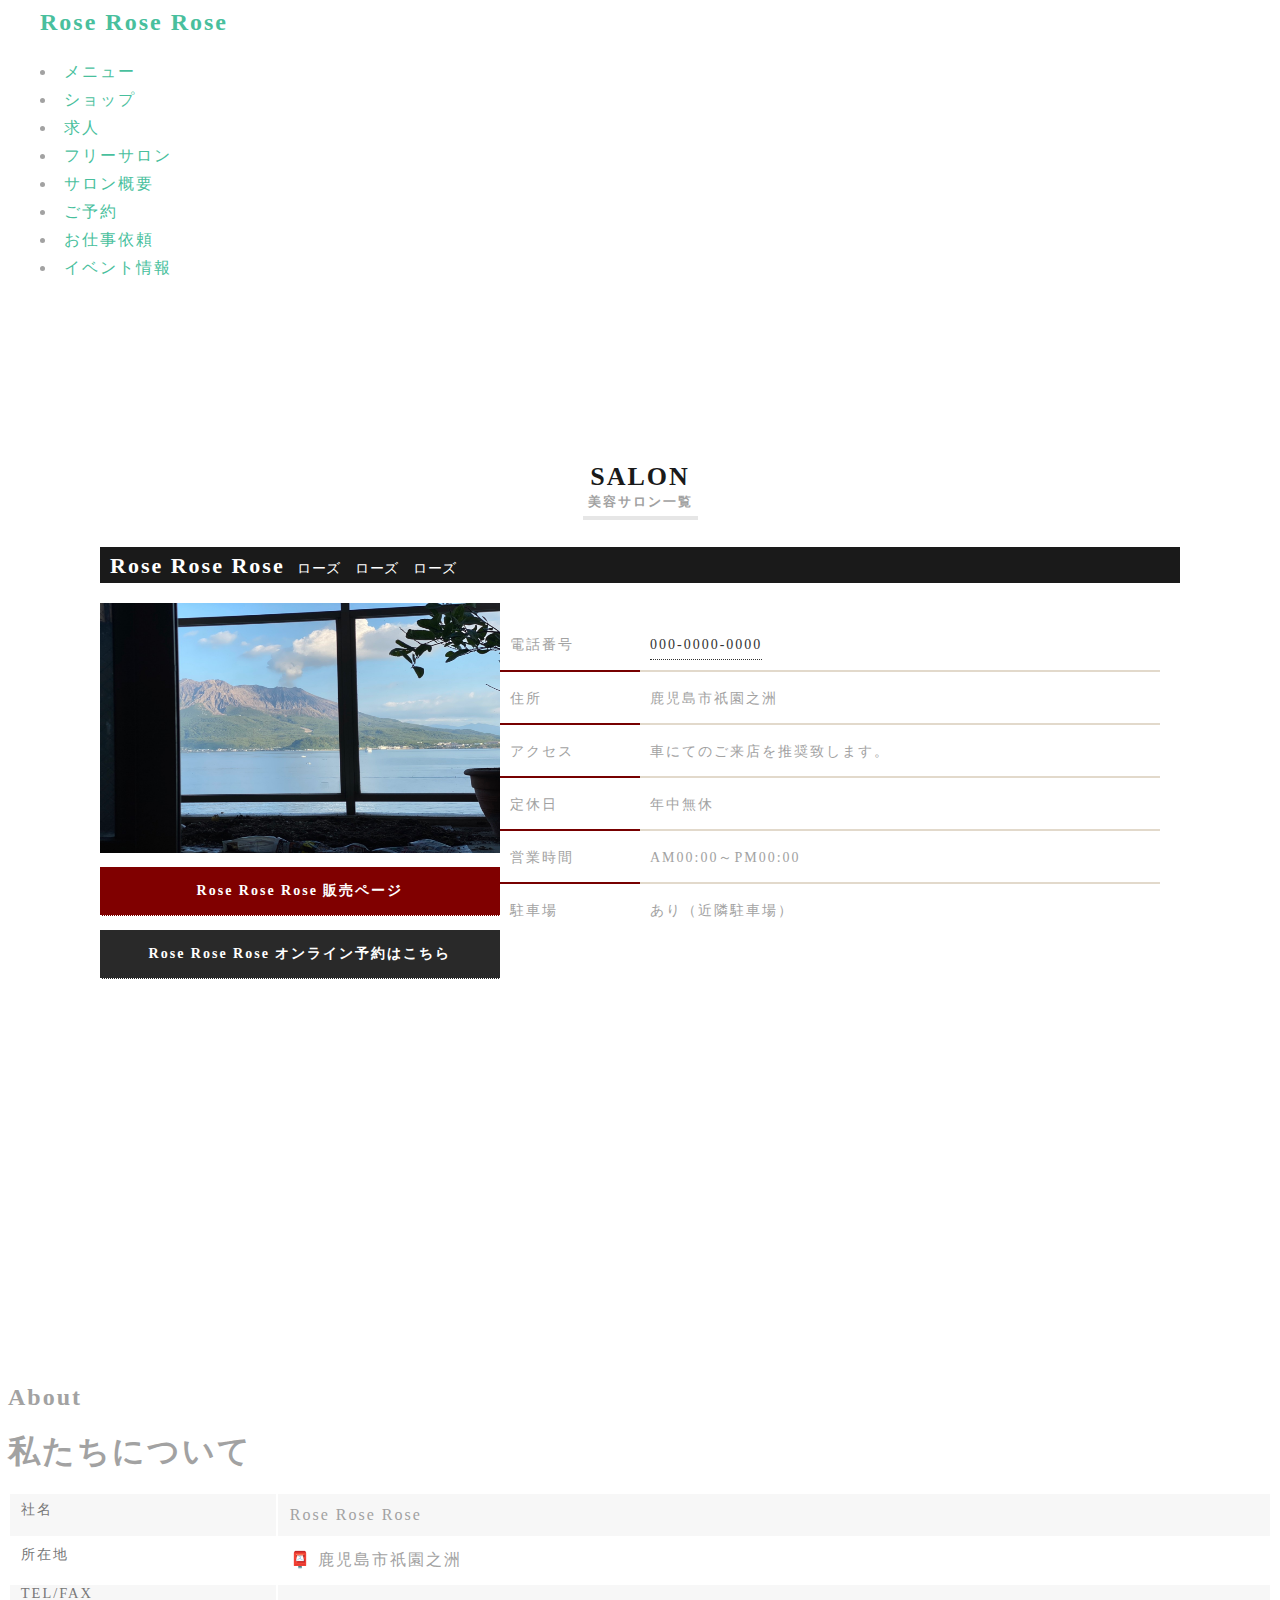
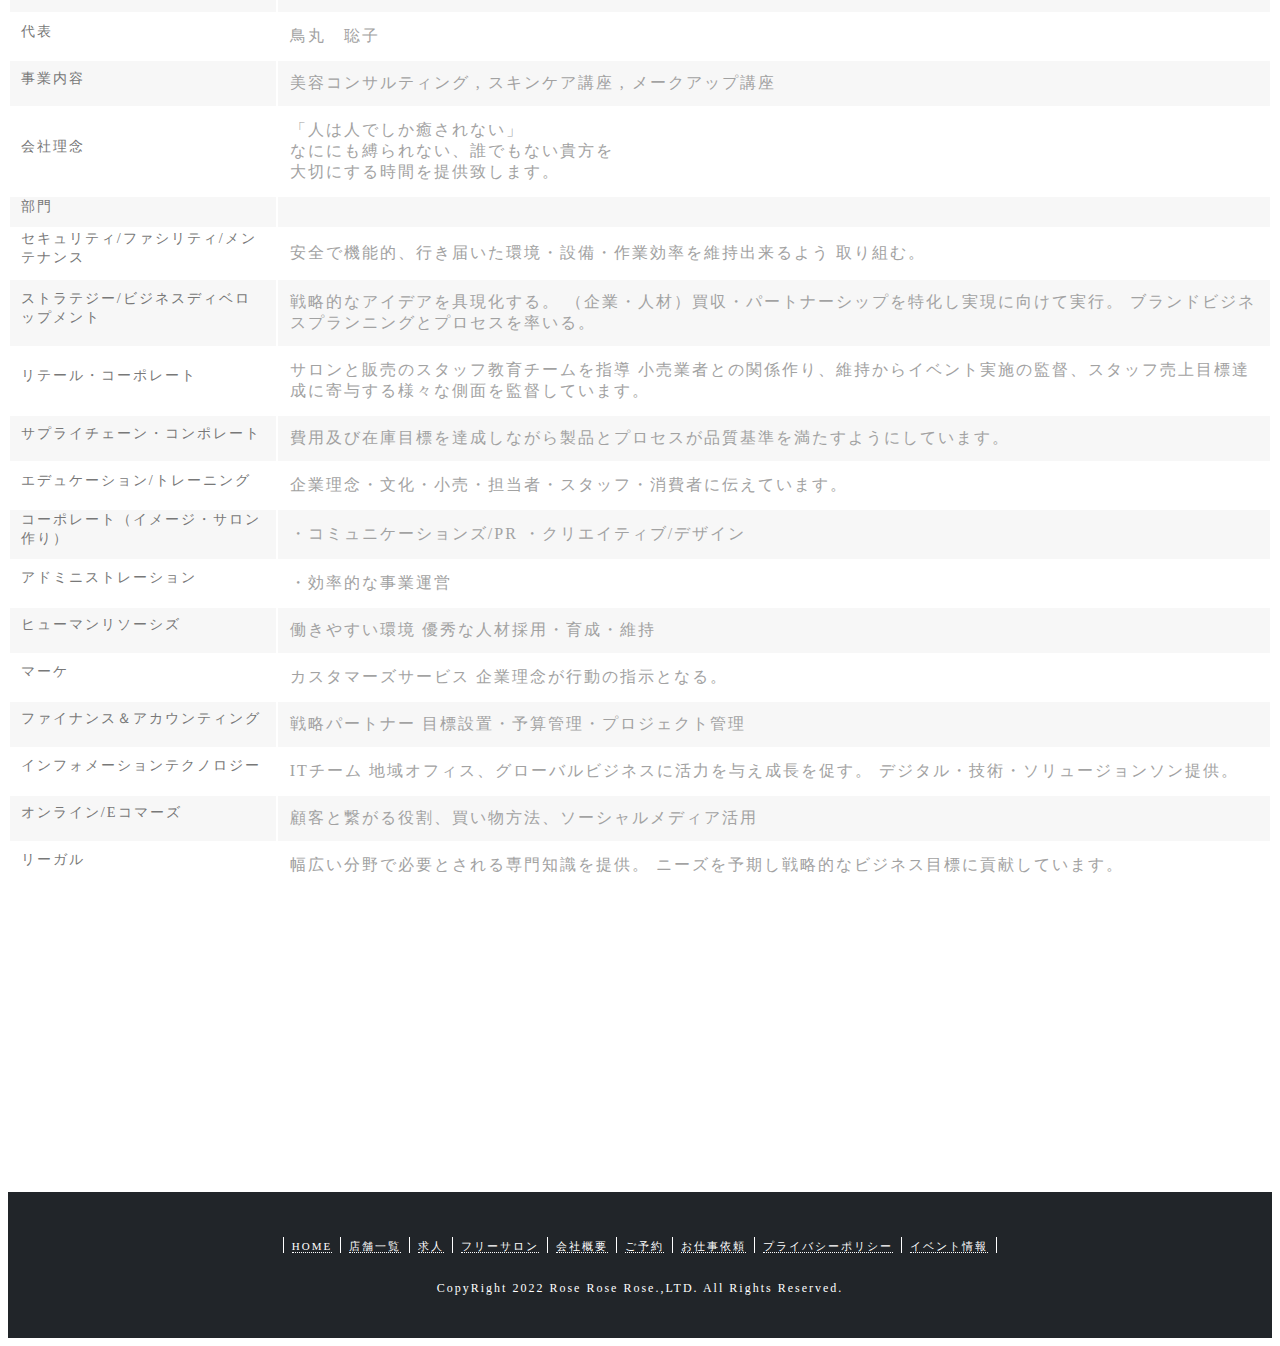
==== about.html @ aca9e056 "予約メール" ====
<html lang="ja">
  <head>
    <script src="https://cdn.jsdelivr.net/npm/bootstrap@5.0.0-beta1/dist/js/bootstrap.bundle.min.js" integrity="sha384-ygbV9kiqUc6oa4msXn9868pTtWMgiQaeYH7/t7LECLbyPA2x65Kgf80OJFdroafW" crossorigin="anonymous"></script>
    <meta charset="utf-8">
    <meta name="viewport" content="width=device-width, initial-scale=1">
    <meta name="description" content="鹿児島でのプライベートサロン">
    <link rel="canonical" href="">
    <link rel="icon" type="image/png" href="">
    <link href="https://cdn.jsdelivr.net/npm/bootstrap@5.0.0-beta1/dist/css/bootstrap.min.css" rel="stylesheet" integrity="sha384-giJF6kkoqNQ00vy+HMDP7azOuL0xtbfIcaT9wjKHr8RbDVddVHyTfAAsrekwKmP1" crossorigin="anonymous">
    <link
      href="https://unpkg.com/boxicons@2.0.9/css/boxicons.min.css"
      rel="stylesheet"
    />
    <link rel="stylesheet" href="css/style.css">
    <link rel="stylesheet" href="css/about.css">
    <link rel="stylesheet" href="css/shop.css">
    <title>サロン概要 | Rose Rose Rose</title>
    <meta name="google-site-verification" content="xfNzY8aeStBZUZtHtn0MsEsLpp4yKvaJCTk5VQRrXds" />
  </head>
  <body>
    <nav class="navbar navbar-expand-lg navbar-light bg-dark py-3 sticky-top">
      <div class="container">
        <a class="navbar-brand" href="index.html">
          <h2 class="pt-2 text-white">Rose Rose Rose</h2>
        </a>
        <button class="navbar-toggler" type="button" data-bs-toggle="collapse" data-bs-target="#navbarNav" aria-controls="navbarNav" aria-expanded="false" aria-label="Toggle navigation" style="background-color: #fff;">
          <span class="navbar-toggler-icon"></span>
        </button>
        <div class="collapse navbar-collapse" id="navbarNav">
          <ul class="navbar-nav ms-auto">
            <li class="nav-item">
              <a class="nav-link text-white" href="menu.html">メニュー</a>
            </li>
            <li class="nav-item">
              <a class="nav-link text-white" href="https://rose-rose-rose.stores.jp/" target="_blank">ショップ</a>
            </li>
            <li class="nav-item">
              <a class="nav-link text-white" href="recruit.html">求人</a>
            </li>
            <li class="nav-item">
              <a class="nav-link text-white" href="free.html">フリーサロン</a>
            </li>
            <li class="nav-item">
              <a class="nav-link text-white" href="about.html">サロン概要</a>
            </li>
            <li class="nav-item">
              <a class="nav-link text-white" href="reserve.php">ご予約</a>
            </li>
            <li class="nav-item">
              <a class="nav-link text-white" href="lesson.html">お仕事依頼</a>
            </li>
            <li class="nav-item">
              <a class="nav-link text-white" href="event.html">イベント情報</a>
            </li>
          </ul>
        </div>
      </div>
    </nav>

    <section class="inner mt_70">
      <h1 class="ttl_01">
        <span class="main">SALON</span>
        <span class="sub">美容サロン一覧</span>
      </h1>
      <h2 class="ttl_03">
        <span class="f_times_new_roman">Rose Rose Rose</span>
        <small>ローズ　ローズ　ローズ</small>
      </h2>
      <div class="salon_area">
        <div class="salon_img">
          <img src="images/shop.jpg" width="400" height="250" alt="Rose Rose Rose">
          <p class="salon_btn">
            <a href="sale.html">Rose Rose Rose 販売ページ</a>
          </p>
          <p class="salon_btn_02">
            <a href="reserve.html" class="b01" target="_blank" onclick="gtag('event', 'オンライン予約', {'event_category': 'タップ', 'event_label': 'Rose Rose Rose'});" rel="noopener">Rose Rose Rose オンライン予約はこちら</a>
          </p>
        </div>
        <div class="salon_text">
          <dl>
            <dt>電話番号</dt>
            <dd>
              <a href="tel:" onclick="gtag('event', '電話', {'event_category': 'タップ', 'event_label': 'rose rose rose'});">000-0000-0000</a>
            </dd>
            <dt>住所</dt>
            <dd>鹿児島市祇園之洲</dd>
            <dt>アクセス</dt>
            <dd>車にてのご来店を推奨致します。</dd>
            <dt>定休日</dt>
            <dd>年中無休</dd>
            <dt>営業時間</dt>
            <dd>AM00:00～PM00:00</dd>
            <dt>駐車場</dt>
            <dd>あり（近隣駐車場）</dd>
          </dl>
        </div>
      </div>
    </section>

    <!-- about -->
    <section id="about">
      <div class="mb-4">
        <div class="col-md-8 mx-auto text-center">
          <h2 class="text-primary">About</h2>
          <h1>私たちについて</h1>
          <p>
            
          </p>
          <table>
            <tbody>
              <tr>
                  <th>社名</th>
                  <td>Rose Rose Rose</td>
              </tr>
              <tr>
                  <th>所在地</th>
                  <td>📮 鹿児島市祇園之洲</td>
              </tr>
              <tr>
                  <th>TEL/FAX</th>
                  <td></td>
              </tr>
              <tr>
                  <th>代表</th>
                  <td>鳥丸　聡子</td>
              </tr>
              <tr>
                  <th>事業内容</th>
                  <td>
                    美容コンサルティング
                    ,
                    スキンケア講座
                    ,
                    メークアップ講座  
                  </td>
              </tr>
              <tr>
                  <th>会社理念</th>
                  <td>
                    「人は人でしか癒されない」
                    <br>
                    なににも縛られない、誰でもない貴方を
                    <br>
                    大切にする時間を提供致します。
                  </td>
              </tr>
              <tr>
                <th>
                  部門
                </th>
                <td></td>
              </tr>
              <tr>
                <th>
                  セキュリティ/ファシリティ/メンテナンス
                </th>
                <td>
                  安全で機能的、行き届いた環境・設備・作業効率を維持出来るよう
取り組む。
                </td>
              </tr>
              <tr>
                <th>
                  ストラテジー/ビジネスディベロップメント
                </th>
                <td>
                  戦略的なアイデアを具現化する。
（企業・人材）買収・パートナーシップを特化し実現に向けて実行。
ブランドビジネスプランニングとプロセスを率いる。
                </td>
              </tr>
              <tr>
                <th>
                  リテール・コーポレート
                </th>
                <td>
                  サロンと販売のスタッフ教育チームを指導
小売業者との関係作り、維持からイベント実施の監督、スタッフ売上目標達成に寄与する様々な側面を監督しています。
                </td>
              </tr>
              <tr>
                <th>
                  サプライチェーン・コンポレート
                </th>
                <td>
                  費用及び在庫目標を達成しながら製品とプロセスが品質基準を満たすようにしています。
                </td>
              </tr>
              <tr>
                <th>
                  エデュケーション/トレーニング
                </th>
                <td>
                  企業理念・文化・小売・担当者・スタッフ・消費者に伝えています。
                </td>
              </tr>
              <tr>
                <th>
                  コーポレート（イメージ・サロン作り）
                </th>
                <td>
                  ・コミュニケーションズ/PR
・クリエイティブ/デザイン
                </td>
              </tr>
              <tr>
                <th>
                  アドミニストレーション
                </th>
                <td>
                  ・効率的な事業運営
                </td>
              </tr>
              <tr>
                <th>
                  ヒューマンリソーシズ
                </th>
                <td>
                  働きやすい環境
優秀な人材採用・育成・維持
                </td>
              </tr>
              <tr>
                <th>
                  マーケ
                </th>
                <td>
                  カスタマーズサービス
企業理念が行動の指示となる。
                </td>
              </tr>
              <tr>
                <th>
                  ファイナンス＆アカウンティング
                </th>
                <td>
                  戦略パートナー
目標設置・予算管理・プロジェクト管理
                </td>
              </tr>
              <tr>
                <th>
                  インフォメーションテクノロジー
                </th>
                <td>
                  ITチーム
地域オフィス、グローバルビジネスに活力を与え成長を促す。
デジタル・技術・ソリュージョンソン提供。
                </td>
              </tr>
              <tr>
                <th>
                  オンライン/Eコマーズ
                </th>
                <td>
                  顧客と繋がる役割、買い物方法、ソーシャルメディア活用
                </td>
              </tr>
              <tr>
                <th>
                  リーガル
                </th>
                <td>
                  幅広い分野で必要とされる専門知識を提供。
ニーズを予期し戦略的なビジネス目標に貢献しています。
                </td>
              </tr>
            </tbody>
        </table>
        <iframe>
          
        </iframe>
        </div>
      </div>
     
    </section>
     
    <footer>
      <div class="foot_area">
        <ul>
          <li>
            <a href="index.html" class="ga-event" id="link-home-f">HOME</a>
          </li>
          <li>
            <a href="shop.html" class="ga-event" id="link-locations-f">店舗一覧</a>
          </li>
          <li>
            <a href="recruit.html" class="ga-event" id="link-pt-f">求人</a>
          </li>
          <li>
            <a href="free.html" class="ga-event" id="link-pilates-f">フリーサロン</a>
          </li>
          <li>
            <a href="about.html" class="ga-event" id="link-trainer-f">会社概要</a>
          </li>
          <li>
            <a href="reserve.php" class="ga-event" id="link-faq-f">ご予約</a>
          </li>
          <li>
            <a href="lesson.html" class="ga-event" id="link-training-f">お仕事依頼</a>
          </li>
          <li>
            <a href="privacy.html" class="ga-event" id="link-privacy-f">プライバシーポリシー</a>
          </li>
          <li>
            <a href="event.html" class="ga-event" id="link-company-f">イベント情報</a>
          </li>
        </ul>
        <p id="copy">CopyRight 2022 Rose Rose Rose.,LTD. All Rights Reserved.</p>
      </div>
    </footer>
      
  </body>
</html>
---- css/style.css ----
section {
  display: block;
}

.wap {
  width: 100%;
  margin: 0 auto;
  padding: 0 0 10px 0;
  position: relative;
}

.contents {
  width: 100%;
  max-width: 1200px;
  margin: 60px auto;
  padding: 0;
}

.wap:last-of-type .contents {
  display: flex;
  justify-content: center;
  margin: 60px auto 30px;
}

.wap:last-of-type .contents a {
  display: block;
  margin: 0 10px;
  box-sizing: border-box;
  color: #666;
  font-size: .8rem;
}

.icons img {
  width: 40px;
  height: 40px;
}

h3 {
  margin: 0;
  padding: 0;
  display: block;
  font-size: 1.17em;
  margin-block-start: 1em;
  margin-block-end: 1em;
  margin-inline-start: 0px;
  margin-inline-end: 0px;
  font-weight: bold;
}

p {
  margin: 0;
  padding: 0;
  display: block;
  margin-block-start: 1em;
  margin-block-end: 1em;
  margin-inline-start: 0px;
  margin-inline-end: 0px;
}

ul {
  display: block;
  list-style-type: disc;
  margin-block-start: 1em;
  margin-block-end: 1em;
  margin-inline-start: 0px;
  margin-inline-end: 0px;
  padding-inline-start: 40px;
}

/* li {
  list-style-type: none;
} */

li {
  display: list-item;
  text-align: -webkit-match-parent;
}

a {
  text-decoration: none;
}

a:-webkit-any-link {
  cursor: pointer;
}

h4 {
  margin-block-start: 1.33em;
  margin-block-end: 1.33em;
  margin-inline-start: 0px;
  margin-inline-end: 0px;
  font-weight: bold;
}

h4 {
  margin: 0;
  padding: 0;
}

.section {
  padding-bottom: 7.2vw;
  padding-top: 7.2vw;
}

* {
  box-sizing: border-box;
  border-style: solid;
  border-width: 0;
}

::selection {
  background: #505a5f;
  color: #fff;
}

body {
  font-family: 'Marcellus', serif !important;
  font-size: .875rem;
  font-weight: 400;
  letter-spacing: 2px;
  line-height: 1.2857142857;
}

body {
  -webkit-font-smoothing: antialiased;
  -webkit-text-size-adjust: 100%;
}

:root {
  --vh: 5.94px;
}

:root {
  --swiper-theme-color: #007aff;
}

:root {
  --swiper-navigation-size: 44px;
}

.has-text-centered {
  text-align: center;
}

.is-2 {
  font-size: 1.875rem;
  line-height: 1.2666666667;
}

.heading {
  color: #1d1d1d;
}

.heading {
  font-weight: 600;
  letter-spacing: normal;
}

small {
  font-size: .875rem;
  font-weight: 500;
  letter-spacing: .03125rem;
  line-height: 1.4285714286;
}

.heading small {
  display: block;
}

.context *+* {
  margin-top: 1.125rem;
}

.section .section__content .heading+* {
  margin-top: 0.5625rem;
}

.context p:not([class*=heading]) {
  font-size: .875rem;
  letter-spacing: .00625rem;
  line-height: 1.6428571429;
}

.text-block p {
  color: #1d1d1d;
}

.section__header {
  box-sizing: initial;
  margin: 0 auto;
  max-width: 83.875rem;
  overflow: hidden;
  padding-bottom: 7.2vw;
  padding-left: 5.3333333333%;
  padding-right: 5.3333333333%;
  text-align: center;
}

.section__wrapper {
  margin-left: -2.5333333333vw;
  margin-right: -2.5333333333vw;
}

.section__header .context {
  flex-basis: auto;
  padding: 0;
  width: 100%;
}

section {
  padding-top: 120px;
  padding-bottom: 120px;
}

.card-effect {
  box-shadow: var(--box-shadow);
  background-color: #fff;
  padding: 25px;
  transition: all 0.35s ease;
}

.card-effect:hover {
  box-shadow: none;
  transform: translateY(5px);
}

.fade-up.show {
  opacity: 1;
  transform: translate(0, 0);
}

.fade-up {
  transition-duration: 1.5s;
  transition-property: transform, opacity;
}

.fade-up2 {
  transition-duration: 1.2s;
  transition-delay: .5s;
  transition-property: transform, opacity;
}

.fade.show {
  opacity: 1;
}

.jp {
  font-family: 'Noto Serif JP', serif;
}

.fade {
  transition-duration: .5s;
  transition-property: opacity;
}

.btn__more {
  display: inline-block;
  font-family: 'Marcellus', serif;
  font-size: 15px;
}

.btn__more a {
  position: relative;
  display: flex;
  align-items: center;
  border-bottom: solid 1px #505a5f;
  padding-bottom: 14px;
  transition-duration: .4s;
  transition-property: opacity;
}

.btn__more a {
  background-color: transparent;
  text-decoration: none;
  color: inherit;
}

.btn__more a::after {
  content: "";
  display: block;
  background-image: url();
  background-repeat: no-repeat;
  background-size: contain;
  width: 8px;
  height: 7px;
  margin-left: 10px;
}

.contents__block ul {
  display: flex;
  justify-content: space-between;
  width: 90%;
  box-sizing: border-box;
  margin: 0;
  padding: 0;
  list-style: none;
}

.contents__block li {
  display: list-item;
  text-align: -webkit-match-parent;
}

.contents__block img {
  max-width: 100%;
  height: auto;
}

.c-bg-img--cover {
  background-size: cover;
}

.c-bg-img {
  background-position: center center;
  background-repeat: no-repeat;
}

.grid-wrapper {
  box-sizing: border-box;
  max-width: 960px;
  margin: 0 auto;
  padding-right: 10px;
  padding-left: 10px;
  width: 100%;
  overflow: hidden;
}

.p-main {
  position: relative;
  min-height: 500px;
}

.middle-xs {
  -webkit-box-align: center;
  align-items: center;
}

.center-xs {
  -webkit-box-pack: center;
  justify-content: center;
  text-align: center;
}

.row {
  box-sizing: border-box;
  display: flex;
  -webkit-box-flex: 0;
  flex: 0 1 auto;
  -webkit-box-direction: normal;
  -webkit-box-orient: horizontal;
  flex-direction: row;
  flex-wrap: wrap;
  margin-right: 10px;
  margin-left: 10px;
}

.row {
  --bs-gutter-x: 1.5rem;
  --bs-gutter-y: 0;
}

.col-xs-12 {
  box-sizing: border-box;
  -webkit-box-flex: 0;
  flex-grow: 0;
  flex-shrink: 0;
  padding-right: 10px;
  padding-left: 10px;
  flex-basis: 100%;
  max-width: 100%;
}

.c-heading {
  border-color: #a1bfae;
}

.u-mbmd {
  margin-bottom: 20px;
}

.c-heading {
  line-height: 1.3;
}

.c-btn a {
  display: inline-block;
  transition: opacity .3s ease;
  text-align: center;
  text-shadow: none;
  border: 0;
  cursor: pointer;
  font-weight: normal;
  padding: 0.8em 1.8em;
  min-width: 30%;
  line-height: 1.2;
}

.hero {
  background-image: url('');
  background-position: center;
  background-size: cover;
  background-attachment: fixed;
  position: relative;
  z-index: 2
}
.hero::after {
  content: "";
  width: 100%;
  height: 100%;
  position: absolute;
  top: 0;
  left: 0;
  background-color: rgba(37, 39, 71, .7);
  z-index: -1
}
.hero .line:hover {
  background-color: chartreuse
}
.hero .insta:hover {
  background: linear-gradient(blue,10%,pink)
}

/* お知らせ */
.bgc-white-smoke {
  background-color: #f6f6f6;
}

.l-bloc {
  color: rgba(0, 0, 0, .5);
}

.mg-md-sm {
  margin-top: 10px;
  margin-bottom: 20px;
}

.tc-dark-jungle-green {
  color: #1e1e1d !important;
  font-size: 30px;
}


.mg-clear-sm {
  margin: 0;
}

.btn {
  padding: 14px 18px;
  border-width: 2px;
  border-radius: 0;
  font-weight: bold;
}

.button {
  font-size: 14px;
  text-align: center;
  color: #1d1d1d !important;
  margin-bottom: 10px;
  background-color: #ffffff;
  border-style: solid;
  border-color: #1d1d1d !important;
}

.btn a {
  line-height: 1.5;
}

/* 店舗情報・地図 */
#location {
  padding: 4% 0;
}

#location .wrapper {
  display: flex;
  justify-content: space-between;
}

.location-info {
  width: 22%;
}

.location-info p {
  padding: 12px 10px;
}

.location-map {
  width: 74%;
}

/* iframe */
iframe {
  width: 100%;
}

/* footer */
footer {
  width: 100%;
  background: #212529;
  padding: 30px 0;
  overflow: hidden;
  margin: 0 auto;
}

.foot_area {
  width: 1200px;
  margin: 0 auto;
}

.foot_area ul {
  display: table;
  width: auto;
  margin: 15px auto;
  padding: 0;
  overflow: hidden;
  position: relative;
  border-left: 1px solid #fff;
}

.foot_area ul li {
  list-style: none;
  width: auto;
  float: left;
  text-align: center;
  margin: 0 auto;
  padding: 0 8px;
  line-height: 1em;
  border-right: 1px solid #fff;
}

.foot_area ul li a {
  font-size: 11px;
  line-height: 14px;
  color: #fff;
  text-decoration: none;
  margin: 0;
  padding: 0;
}

#copy {
  color: #fff;
  font-size: 12px;
  padding: 6px 0;
  text-align: center;
  margin: 0 auto;
}

@media screen and (min-width: 1px) and (max-width: 480px) {
  .section .section__content {
    margin: 0 auto;
    max-width: 83.857rem;
    overflow: hidden;
    padding-left: 5.33333333333%;
    padding-right: 5.3333333333%;
  }

  .p-main {
    min-height: 200px;
    padding: 20px 0;
  }

  .c-inner.c-inner--vertical {
    padding-left: 0;
    padding-right: 0;
  }

  .c-inner {
    padding: 20px 20px 1px;
  }

  .c-heading {
    font-size: 2rem;
  }

  .c-btn a {
    padding-left: 0.8em;
    padding-right: 0.8em;
  }

  .font-size-18px {
    font-size: 16px !important;
  }

  .hero {
    background-image: url();
    background-position: center;
    background-size: cover;
    background-attachment: fixed;
    position: relative;
    z-index: 2
  }

  .hero .btn {
    margin: 2rem;
  }

  .hero .sns_btn {
    display: flex;
  }

}
  .contents__block {
    margin: 0 auto 0;
    display: flex;
  }

  .contents__block + .contents__block {
    margin-top: 80px;
  }

  .contents__block.full {
    max-width: 100%;
  }

  .menu {
    display: flex;
    align-items: center;
    flex-direction: column;
  }

  .menu .photo {
    display: flex;
    justify-content: space-between;
    width: 90%;
  }

  .menu .photo li:first-child {
    margin-top: 30px;
  }

  .menu .photo li {
    width: 48%;
  }

  .menu .text {
    margin-top: 80px;
  }

  .text__inner {
    width: 90%;
    margin: 0 auto;
  }

  .contents__block h3 {
    margin-top: 30px;
  }

  .menu p {
    margin-top: 20px;
  }

  .btn__more__wrap {
    text-align: center;
  }

  .text__inner .btn__more {
    margin-top: 40px;
  }

  .modBlockInner_border {
    border-bottom: solid 1px #ccc;
  }

  .modBlockInner {
    padding: 90px 0;
  }

  .container {
    max-width: 1240px;
  }

  .container {
    margin-right: auto;
    margin-left: auto;
    padding-right: 20px;
    padding-left: 20px;
  }

  .modTitle07 {
    margin-bottom: 40px;
    text-align: center;
  }

  .modTitle07 .sub {
    display: block;
    margin-bottom: 5px;
    font-size: 40px;
    line-height: 1.3;
    letter-spacing: 0.01em;
  }

  .modTitle07 .main {
    display: block;
    font-size: 12px;
  }

  .myRecommendList {
    display: -webkit-box;
    display: flex;
    flex-wrap: wrap;
    -webkit-box-pack: justify;
    justify-content: space-between;
  }
  

  .myRecommendList li {
    list-style: none;
    width: 23.5%;
    background-color: #f1edf6;
    border-bottom: solid 3px #ab8ec8;
  }

  .myRecommendList a {
    display: block;
  }

  .myRecommendList a {
    transition: all 0.2s ease;
    color: #895687;
    text-decoration: none;
  }

  .myRecommendList img {
    border: 0;
    vertical-align: top;
    max-width: 100%;
    height: auto;
  }

  .myRecommendList .detail {
    padding: 20px 16px;
  }

  .myRecommendList .title {
    margin-bottom: 5px;
    font-size: 20px;
    font-weight: 500;
    line-height: 1.5; 
  }

  .myRecommendList .txt {
    font-size: 1.2rem;
    color: #333;
  }

@media screen and (max-width: 1080px) {
  h2.en {
    font-size: 22px;
  }

  h3.jp {
    font-size: 20px;
    line-height: 1.8;
  }

  .contents p {
    font-feature-settings: "palt";
    line-height: 2.6;
    letter-spacing: .05em;
  }
}

@media screen and (max-width: 992px) {
  .container {
    max-width: 750px;
  }
}

@media only screen and (max-width: 600px) {
  .modBlockInner {
    padding: 35px 0;
  }

  .modTitle07 {
    margin-bottom: 15px;
  }

  .modTitle07 .sub {
    margin-bottom: 5px;
    font-size: 28px;
  }

  .modTitle07 .main {
    font-size: 11px;
  }

  .myRecommendList {
    display: block;
    margin-left: -2rem;
  }

  .myRecommendList li:not(:last-child) {
    margin-bottom: 25px;
  }

  .myRecommendList li {
    width: auto;
  }

  .myRecommendList .detail {
    padding: 10px 15px;
  }

  .myRecommendList .title {
    margin-bottom: 0;
    font-size: 14px;
  }

  .myRecommendList .txt {
    display: none;
  }
}

@media only screen and (min-width: 600px) {
  .contents__block img {
    height: 360px;
  }
}

@media only screen and (max-width: 768px) {
  footer {
    width: 100%;
    background: #212529;
    padding: 30px 0;
    overflow: hidden;
    margin: 0 auto;
  }

  .foot_area {
    width: 100%;
    margin: 0 auto;
  }

  .foot_area ul {
    display: block;
    width: 94%;
    margin: 0 auto 15px;
    border: none;
  }

  .foot_area ul li {
    display: block;
    width: 48%;
    text-align: center;
    margin: 0 auto;
    padding: 4px 0;
    line-height: 1em;
    border-right: none;
    box-sizing: border-box;
  }

  .foot_area ul li a {
    color: #fff;
    font-size: 12px;
  }

  .foot_area ul li:nth-child(2n) {
    margin-right: 0;
  }

  #copy {
    color: #fff;
    padding-bottom: 60px;
  }
}
---- css/about.css ----
@import url(https://fonts.googleapis.com/css?family=Source+Sans+Pro:400,400italic);.topicpathBlock{margin:0;padding:0}.topicpathBlock li{display:inline;cursor:pointer}.topicpathBlock li:after{content:'>';padding:0 .2em}.topicpathBlock li:last-child:after{content:''}.topicpathBlock li a{color:#00AEBA;margin:0;padding:0;border:0;font:inherit;font-size:100%;vertical-align:baseline}.topicpathBlock li a:visited{text-decoration:none}.topicpathBlock li a:any-link{cursor:pointer}.customFormGroup_ttl_required:after{background-color:#e31f1f;border-radius:3px;border-top-left-radius:3px;border-top-right-radius:3px;border-bottom-right-radius:3px;border-bottom-left-radius:3px;content:"\5FC5\9808";color:#fff;font-size:80%;font-weight:400;margin:0 0 0 5px;margin-top:0;margin-right:0;margin-bottom:0;margin-left:5px;padding:2px 3px;padding-top:2px;padding-right:3px;padding-bottom:2px;padding-left:3px}.pagination{list-style:none;display:flex;justify-content:center;align-items:center}.pagination li{margin-right:1em}.pagination li a{text-decoration:none;color:#000}.page{padding:.5em;border:1px solid #000}.active{background-color:#000}.pagination .active a{color:#fff}html{box-sizing:border-box}*,*:before,*:after{box-sizing:inherit}body,input,select,textarea{color:#a2a2a2;font-family:"Source Sans Pro",Helvetica,sans-serif;font-size:16pt;font-weight:400;line-height:1.75em}a{-moz-transition:color 0.2s ease-in-out,border-color 0.2s ease-in-out;-webkit-transition:color 0.2s ease-in-out,border-color 0.2s ease-in-out;-ms-transition:color 0.2s ease-in-out,border-color 0.2s ease-in-out;transition:color 0.2s ease-in-out,border-color 0.2s ease-in-out;border-bottom:dotted 1px;color:#49bf9d;text-decoration:none}section.special,article.special{text-align:center}header p{color:#b2b2b2;position:relative;margin:0 0 1.5em 0}header h2+p{font-size:1.25em;margin-top:-1em;line-height:1.5em}header h3+p{font-size:1.1em;margin-top:-.8em;line-height:1.5em}header h4+p,header h5+p,header h6+p{font-size:.9em;margin-top:-.6em;line-height:1.5em}header.major h2{font-size:2em}form{margin:0 0 2em 0}label{color:#787878;display:block;font-size:.9em;font-weight:400;margin:2em 0 0 0}input[type="text"],input[type="password"],input[type="email"],input[type="tel"],select,textarea{-moz-appearance:none;-webkit-appearance:none;-ms-appearance:none;appearance:none;background:#f7f7f7;border-radius:.35em;border:solid 2px transparent;color:inherit;display:block;outline:0;padding:0 .75em;text-decoration:none;width:100%}input[type="text"]:invalid,input[type="password"]:invalid,input[type="email"]:invalid,select:invalid,textarea:invalid{box-shadow:none}input[type="text"]:focus,input[type="password"]:focus,input[type="email"]:focus,select:focus,textarea:focus{border-color:#49bf9d}input[type="text"],input[type="password"],input[type="email"],select{height:2.75em}.box{border-radius:.35em;border:solid 2px #efefef;margin-bottom:2em;padding:1.5em}.box>:last-child,.box>:last-child>:last-child,.box>:last-child>:last-child>:last-child{margin-bottom:0}.box.alt{border:0;border-radius:0;padding:0}.icon{text-decoration:none;border-bottom:none;position:relative}.icon:before{-moz-osx-font-smoothing:grayscale;-webkit-font-smoothing:antialiased;display:inline-block;font-style:normal;font-variant:normal;text-rendering:auto;line-height:1;text-transform:none!important;font-family:'Font Awesome 5 Free';font-weight:400}.icon>.label{display:none}.icon:before{line-height:inherit}.icon.solid:before{font-weight:900}.icon.brands:before{font-family:'Font Awesome 5 Brands'}.image{border-radius:.35em;border:0;display:inline-block;position:relative}.image:before{-moz-transition:opacity 0.2s ease-in-out;-webkit-transition:opacity 0.2s ease-in-out;-ms-transition:opacity 0.2s ease-in-out;transition:opacity 0.2s ease-in-out;background:url(images/overlay.png);border-radius:.35em;content:'';display:block;height:100%;left:0;opacity:.5;position:absolute;top:0;width:100%}.image.thumb{text-align:center}.image.thumb:after{-moz-transition:opacity 0.2s ease-in-out;-webkit-transition:opacity 0.2s ease-in-out;-ms-transition:opacity 0.2s ease-in-out;transition:opacity 0.2s ease-in-out;border-radius:.35em;border:solid 3px rgba(255,255,255,.5);color:#fff;content:'View';display:inline-block;font-size:.8em;font-weight:400;left:50%;line-height:2.25em;margin:-1.25em 0 0 -3em;opacity:0;padding:0 1.5em;position:absolute;text-align:center;text-decoration:none;top:50%;white-space:nowrap}.image.thumb:hover:after{opacity:1}.image.thumb:hover:before{background:url(images/overlay.png),url(images/overlay.png);opacity:1}.image img{border-radius:.35em;display:block}.image.left{float:left;margin:0 1.5em 1em 0;top:.25em}.image.right{float:right;margin:0 0 1em 1.5em;top:.25em}.image.left,.image.right{max-width:40%}.image.left img,.image.right img{width:100%}.image.fit{display:block;margin:0 0 2em 0;width:100%}.image.fit img{width:100%}.image.avatar{border-radius:100%}.image.avatar:before{display:none}.image.avatar img{width:100%}ol{list-style:decimal;margin:0 0 2em 0;padding-left:1.25em}ol li{padding-left:.25em}ul{list-style:disc;margin:0 0 2em 0;padding-left:1em}ul li{padding-left:.5em}ul.alt{list-style:none;padding-left:0}ul.alt li{border-top:solid 2px #efefef;padding:.5em 0}ul.alt li:first-child{border-top:0;padding-top:0}dl{margin:0 0 2em 0}ul.icons{cursor:default;list-style:none;padding-left:0}ul.icons li{display:inline-block;padding:0 1em 0 0}ul.icons li:last-child{padding-right:0}ul.icons li .icon:before{font-size:1.5em}ul.labeled-icons{list-style:none;padding:0}ul.labeled-icons li{line-height:1.75em;margin:1.5em 0 0 0;padding-left:2.25em;position:relative}ul.labeled-icons li:first-child{margin-top:0}ul.labeled-icons li a{color:inherit}ul.labeled-icons li h3{color:#b2b2b2;left:0;position:absolute;text-align:center;top:0;width:1em}ul.actions{display:-moz-flex;display:-webkit-flex;display:-ms-flex;display:flex;cursor:default;list-style:none;margin-left:-1em;padding-left:0}ul.actions li{padding:0 0 0 1em;vertical-align:middle}ul.actions.special{-moz-justify-content:center;-webkit-justify-content:center;-ms-justify-content:center;justify-content:center;width:100%;margin-left:0}ul.actions.special li:first-child{padding-left:0}ul.actions.stacked{-moz-flex-direction:column;-webkit-flex-direction:column;-ms-flex-direction:column;flex-direction:column;margin-left:0}ul.actions.stacked li{padding:1.3em 0 0 0}ul.actions.stacked li:first-child{padding-top:0}ul.actions.fit{width:calc(100% + 1em)}ul.actions.fit li{-moz-flex-grow:1;-webkit-flex-grow:1;-ms-flex-grow:1;flex-grow:1;-moz-flex-shrink:1;-webkit-flex-shrink:1;-ms-flex-shrink:1;flex-shrink:1;width:100%}ul.actions.fit li>*{width:100%}ul.actions.fit.stacked{width:100%}@media screen and (max-width:480px){ul.actions:not(.fixed){-moz-flex-direction:column;-webkit-flex-direction:column;-ms-flex-direction:column;flex-direction:column;margin-left:0;width:100%!important}ul.actions:not(.fixed) li{-moz-flex-grow:1;-webkit-flex-grow:1;-ms-flex-grow:1;flex-grow:1;-moz-flex-shrink:1;-webkit-flex-shrink:1;-ms-flex-shrink:1;flex-shrink:1;padding:1em 0 0 0;text-align:center;width:100%}ul.actions:not(.fixed) li>*{width:100%}ul.actions:not(.fixed) li:first-child{padding-top:0}ul.actions:not(.fixed) li input[type="submit"],ul.actions:not(.fixed) li input[type="reset"],ul.actions:not(.fixed) li input[type="button"],ul.actions:not(.fixed) li button,ul.actions:not(.fixed) li .button{width:100%}ul.actions:not(.fixed) li input[type="submit"].icon:before,ul.actions:not(.fixed) li input[type="reset"].icon:before,ul.actions:not(.fixed) li input[type="button"].icon:before,ul.actions:not(.fixed) li button.icon:before,ul.actions:not(.fixed) li .button.icon:before{margin-left:-.5em}}.table-wrapper{-webkit-overflow-scrolling:touch;overflow-x:auto}table{margin:0 0 2em 0;width:100%}table tbody tr{border:solid 1px #efefef;border-left:0;border-right:0}table tbody tr:nth-child(2n+1){background-color:#f7f7f7 !important}table td{padding:.75em .75em}table th{color:#787878;font-size:.9em;font-weight:400;padding:0 .75em .75em .75em;text-align:left}table thead{border-bottom:solid 2px #efefef}table tfoot{border-top:solid 2px #efefef}table.alt{border-collapse:separate}table.alt tbody tr td{border:solid 2px #efefef;border-left-width:0;border-top-width:0}table.alt tbody tr td:first-child{border-left-width:2px}table.alt tbody tr:first-child td{border-top-width:2px}table.alt thead{border-bottom:0}table.alt tfoot{border-top:0}input[type="submit"],input[type="reset"],input[type="button"],.button{-moz-appearance:none;-webkit-appearance:none;-ms-appearance:none;appearance:none;-moz-transition:background-color 0.2s ease-in-out,color 0.2s ease-in-out,border-color 0.2s ease-in-out;-webkit-transition:background-color 0.2s ease-in-out,color 0.2s ease-in-out,border-color 0.2s ease-in-out;-ms-transition:background-color 0.2s ease-in-out,color 0.2s ease-in-out,border-color 0.2s ease-in-out;transition:background-color 0.2s ease-in-out,color 0.2s ease-in-out,border-color 0.2s ease-in-out;background-color:transparent;border-radius:.35em;border:solid 3px #efefef;color:#00AEBA!important;cursor:pointer;display:inline-block;font-weight:400;height:3.15em;height:calc(2.75em + 6px);line-height:2.75em;min-width:10em;padding:0 1.5em;text-align:center;text-decoration:none;white-space:nowrap}input[type="submit"]:hover,input[type="reset"]:hover,input[type="button"]:hover,.button:hover{border-color:#49bf9d}input[type="submit"].icon,input[type="reset"].icon,input[type="button"].icon,.button.icon{padding-left:1.35em}input[type="submit"].icon:before,input[type="reset"].icon:before,input[type="button"].icon:before,.button.icon:before{margin-right:.5em}input[type="submit"].fit,input[type="reset"].fit,input[type="button"].fit,.button.fit{min-width:0;width:100%}input[type="submit"].small,input[type="reset"].small,input[type="button"].small,.button.small{font-size:.8em}input[type="submit"].large,input[type="reset"].large,input[type="button"].large,.button.large{font-size:1.35em}input[type="submit"].primary:hover,input[type="reset"].primary:hover,input[type="button"].primary:hover,.button.primary:hover{background-color:#5cc6a7;border-color:#5cc6a7}input[type="submit"].primary:active,input[type="reset"].primary:active,input[type="button"].primary:active,.button.primary:active{background-color:#3eb08f;border-color:#3eb08f}#header{display:-moz-flex;display:-webkit-flex;display:-ms-flex;display:flex;-moz-flex-direction:column;-webkit-flex-direction:column;-ms-flex-direction:column;flex-direction:column;-moz-align-items:-moz-flex-end;-webkit-align-items:-webkit-flex-end;-ms-align-items:-ms-flex-end;align-items:flex-end;-moz-justify-content:space-between;-webkit-justify-content:space-between;-ms-justify-content:space-between;justify-content:space-between;background-color:#1f1815;color:rgba(255,255,255,.5);height:100%;left:0;padding:8em 4em;position:fixed;text-align:right;top:0;width:35%}#header>*{-moz-flex-shrink:0;-webkit-flex-shrink:0;-ms-flex-shrink:0;flex-shrink:0;width:100%}#header>.inner{-moz-flex-grow:1;-webkit-flex-grow:1;-ms-flex-grow:1;flex-grow:1;margin:0 0 2em 0}#header strong,#header b{color:#fff}#header h2,#header h3,#header h4,#header h5,#header h6{color:#fff}#header h1{color:rgba(255,255,255,.5);font-size:1.35em;line-height:1.75em;margin:0}#header .image.avatar{margin:0 0 1em 0;width:6.25em}#footer .icons{margin:1em 0 0 0}#footer .icons a{color:rgba(255,255,255,.4)}#footer .copyright{color:rgba(255,255,255,.4);font-size:.8em;list-style:none;margin:1em 0 0 0;padding:0}#footer .copyright li{border-left:solid 1px rgba(255,255,255,.25);display:inline-block;line-height:1em;margin-left:.75em;padding-left:.75em}#footer .copyright li:first-child{border-left:0;margin-left:0;padding-left:0}#footer .copyright li a{color:inherit}#main{margin-left:35%;max-width:54em;padding:8em 4em 4em 4em;width:calc(100% - 35%)}#main>section{border-top:solid 2px #efefef;margin:4em 0 0 0;padding:4em 0 0 0}#main>section:first-child{border-top:0;margin-top:0;padding-top:0}@-moz-keyframes spin{0%{-moz-transform:rotate(0deg);-webkit-transform:rotate(0deg);-ms-transform:rotate(0deg);transform:rotate(0deg)}100%{-moz-transform:rotate(360deg);-webkit-transform:rotate(360deg);-ms-transform:rotate(360deg);transform:rotate(360deg)}}@-webkit-keyframes spin{0%{-moz-transform:rotate(0deg);-webkit-transform:rotate(0deg);-ms-transform:rotate(0deg);transform:rotate(0deg)}100%{-moz-transform:rotate(360deg);-webkit-transform:rotate(360deg);-ms-transform:rotate(360deg);transform:rotate(360deg)}}@-ms-keyframes spin{0%{-moz-transform:rotate(0deg);-webkit-transform:rotate(0deg);-ms-transform:rotate(0deg);transform:rotate(0deg)}100%{-moz-transform:rotate(360deg);-webkit-transform:rotate(360deg);-ms-transform:rotate(360deg);transform:rotate(360deg)}}@keyframes spin{0%{-moz-transform:rotate(0deg);-webkit-transform:rotate(0deg);-ms-transform:rotate(0deg);transform:rotate(0deg)}100%{-moz-transform:rotate(360deg);-webkit-transform:rotate(360deg);-ms-transform:rotate(360deg);transform:rotate(360deg)}}.poptrox-popup{-moz-box-sizing:content-box;-webkit-box-sizing:content-box;-ms-box-sizing:content-box;box-sizing:content-box;-webkit-tap-highlight-color:rgba(255,255,255,0);background:#fff;border-radius:.35em;box-shadow:0 .1em .15em 0 rgba(0,0,0,.15);overflow:hidden;padding-bottom:3em}.poptrox-popup .loader{text-decoration:none;-moz-animation:spin 1s linear infinite;-webkit-animation:spin 1s linear infinite;-ms-animation:spin 1s linear infinite;animation:spin 1s linear infinite;font-size:1.5em;height:1em;left:50%;line-height:1em;margin:-.5em 0 0 -.5em;position:absolute;top:50%;width:1em}.poptrox-popup .loader:before{-moz-osx-font-smoothing:grayscale;-webkit-font-smoothing:antialiased;display:inline-block;font-style:normal;font-variant:normal;text-rendering:auto;line-height:1;text-transform:none!important;font-family:'Font Awesome 5 Free';font-weight:900}.poptrox-popup .loader:before{content:'\f1ce'}.poptrox-popup .caption{background:#fff;bottom:0;cursor:default;font-size:.9em;height:3em;left:0;line-height:2.8em;position:absolute;text-align:center;width:100%;z-index:1}.poptrox-popup .nav-next,.poptrox-popup .nav-previous{text-decoration:none;-moz-transition:opacity 0.2s ease-in-out;-webkit-transition:opacity 0.2s ease-in-out;-ms-transition:opacity 0.2s ease-in-out;transition:opacity 0.2s ease-in-out;-webkit-tap-highlight-color:rgba(255,255,255,0);background:rgba(0,0,0,.01);cursor:pointer;height:100%;opacity:0;position:absolute;top:0;width:50%}.poptrox-popup .nav-next:before,.poptrox-popup .nav-previous:before{-moz-osx-font-smoothing:grayscale;-webkit-font-smoothing:antialiased;display:inline-block;font-style:normal;font-variant:normal;text-rendering:auto;line-height:1;text-transform:none!important;font-family:'Font Awesome 5 Free';font-weight:900}.poptrox-popup .nav-next:before,.poptrox-popup .nav-previous:before{color:#fff;font-size:2.5em;height:1em;line-height:1em;margin-top:-.75em;position:absolute;text-align:center;top:50%;width:1.5em}.poptrox-popup .nav-next{right:0}.poptrox-popup .nav-next:before{content:'\f105';right:0}.poptrox-popup .nav-previous{left:0}.poptrox-popup .nav-previous:before{content:'\f104';left:0}.poptrox-popup .closer{text-decoration:none;-moz-transition:opacity 0.2s ease-in-out;-webkit-transition:opacity 0.2s ease-in-out;-ms-transition:opacity 0.2s ease-in-out;transition:opacity 0.2s ease-in-out;-webkit-tap-highlight-color:rgba(255,255,255,0);color:#fff;height:4em;line-height:4em;opacity:0;position:absolute;right:0;text-align:center;top:0;width:4em;z-index:2}.poptrox-popup .closer:before{-moz-osx-font-smoothing:grayscale;-webkit-font-smoothing:antialiased;display:inline-block;font-style:normal;font-variant:normal;text-rendering:auto;line-height:1;text-transform:none!important;font-family:'Font Awesome 5 Free';font-weight:900}.poptrox-popup .closer:before{-moz-box-sizing:content-box;-webkit-box-sizing:content-box;-ms-box-sizing:content-box;box-sizing:content-box;border-radius:100%;border:solid 3px rgba(255,255,255,.5);content:'\f00d';display:block;font-size:1em;height:1.75em;left:50%;line-height:1.75em;margin:-.875em 0 0 -.875em;position:absolute;top:50%;width:1.75em}.poptrox-popup:hover .nav-next,.poptrox-popup:hover .nav-previous{opacity:.5}.poptrox-popup:hover .nav-next:hover,.poptrox-popup:hover .nav-previous:hover{opacity:1}.poptrox-popup:hover .closer{opacity:.5}.poptrox-popup:hover .closer:hover{opacity:1}body.is-touch .image.thumb:before{opacity:0.5!important}body.is-touch .image.thumb:after{display:none!important}body.is-touch #header{background-attachment:scroll;background-size:auto,cover}body.is-touch .poptrox-popup .nav-next,body.is-touch .poptrox-popup .nav-previous,body.is-touch .poptrox-popup .closer{opacity:1.0!important}@media screen and (max-width:1800px){body,input,select,textarea{font-size:12pt}}@media screen and (max-width:1280px){#header{padding:6em 3em 3em 3em;width:30%}#header h1{font-size:1.25em}#header h1 br{display:none}#header>.inner{margin-bottom:0}#footer .copyright li{border-left-width:0;display:block;line-height:2.25em;margin-left:0;padding-left:0}#main{margin-left:30%;max-width:none;padding:6em 3em 3em 3em;width:calc(100% - 30%)}}@media screen and (max-width:980px){h1 br,h2 br,h3 br,h4 br,h5 br,h6 br{display:none}ul.icons li .icon{font-size:1.25em}#header{background-attachment:scroll;background-position:top left,center center;background-size:auto,cover;left:auto;padding:6em 4em;position:relative;text-align:center;top:auto;width:100%;display:block}#header h1{font-size:1.75em}#header h1 br{display:inline}#footer{background-attachment:scroll;background-color:#1f1815;background-image:url(images/overlay.png),url(../../images/bg.jpg);background-position:top left,bottom center;background-repeat:repeat,no-repeat;background-size:auto,cover;bottom:auto;left:auto;padding:4em 4em 6em 4em;position:relative;text-align:center;width:100%}#footer .icons{margin:0 0 1em 0}#footer .copyright{margin:0 0 1em 0}#footer .copyright li{border-left-width:1px;display:inline-block;line-height:1em;margin-left:.75em;padding-left:.75em}#main{margin:0;padding:6em 4em;width:100%}}@media screen and (max-width:736px){h1{font-size:1.5em}h2{font-size:1.2em}h3{font-size:1em}section.special,article.special{text-align:center}header.major h2{font-size:1.35em}ul.labeled-icons li{padding-left:2em}ul.labeled-icons li h3{line-height:1.75em}#header{padding:2.25em 1.5em}#header h1{font-size:1.35em}#footer{padding:2.25em 1.5em}#main{padding:2.25em 1.5em .25em 1.5em}#main>section{margin:2.25em 0 0 0;padding:2.25em 0 0 0}.poptrox-popup{border-radius:0}.poptrox-popup .nav-next:before,.poptrox-popup .nav-previous:before{margin-top:-1em}}@media screen and (max-width:480px){#header{padding:4.5em 1.5em}#header h1 br{display:none}#footer .copyright li{border-left-width:0;display:block;line-height:2.25em;margin-left:0;padding-left:0}}.article-list-wrapper{margin:0 -2em 0 -2em!important;width:calc(100% + 2em)}#spearly-list-body{list-style:none;margin-left:0!important;padding:0%!important;width:100%;display:-webkit-box;display:-ms-flexbox;display:flex;-ms-flex-wrap:wrap;flex-wrap:wrap}#spearly-list-body li{padding:0 0 0 2em!important;width:50%}@media screen and (max-width:480px){#spearly-list-body li{width:100%;padding:0 0 0 2em!important}header{max-height:100%}img{max-width:100%}}

/* ローディング画面 */
#loading {
  width: 100vw;
  height: 100vh;
  transition: all 1s;
  background-color: #0bd;
  position: fixed;
  top: 0;
  left: 0;
  z-index: 9999;
}
.spinner {
  width: 100px;
  height: 100px;
  margin: 200px auto;
  background-color: #fff;
  border-radius: 100%;
  animation: sk-scaleout 1.0s infinite ease-in-out;
}
/* ローディングアニメーション */
@keyframes sk-scaleout {
  0% {
    transform: scale(0);
  } 100% {
    transform: scale(1.0);
    opacity: 0;
  }
}
 
.loaded {
  opacity: 0;
  visibility: hidden;
}

ul .nav-item a {
  border-style: none !important;
}

@media only screen and (max-width: 480px) {
  img {
    max-width: 100%;
  }
  .c-bg-img h2 {
    font-size: 1.5rem;
  }
}
---- css/shop.css ----
.inner {
  width: 100%;
  max-width: 1080px;
  margin: 0 auto;
}

.mt_70 {
  margin-bottom: 70px !important;
}

section {
  display: block;
}

.ttl_01 {
  margin-bottom: 30px;
  text-align: center;
  line-height: 1.3;
  clear: both;
}

h1 {
  overflow-wrap: break-word;
}

:-webkit-any(article, aside, nav, section) h1 {
  margin-block-start: 0.83em;
  margin-block-end: 0.83em;
}

:root {
  --wp--preset--font-size--normal: 16px;
  --wp--preset--font-size--huge: 42px;
}

.ttl_01 span.main {
  color: #1a1a1a;
  font-family: 'Times New Roman', Times, serif;
  font-size: 26px;
  font-weight: bold;
  display: block;
}

.ttl_01 span.sub {
  padding: 0 5px 5px;
  font-size: 13px;
  font-weight: bold;
  border-bottom: 4px solid rgba(128, 128, 128, .2);
  display: inline-block;
}

.ttl_03 {
  margin-bottom: 20px;
  padding: 5px 10px 3px;
  color: #fff;
  font-size: 22px;
  background-color: #1a1a1a;
}

.f_times_new_roman {
  font-family: 'Times New Roman', Times, serif;
}

.ttl_03 small {
  margin-left: 5px;
  font-size: 14px;
}

.salon_area {
  margin: 0 0 60px;
  display: table;
}

.salon_img {
  padding: 0 0 0 0;
  text-align: center;
  display: table-cell;
  vertical-align: middle;
}

p.salon_btn {
  font-size: 14px;
  text-align: center;
}

p {
  overflow-wrap: break-word;
}

p.salon_btn a {
  padding: 10px 0;
  color: #fff;
  font-weight: bold;
  text-decoration: none;
  background-color: #800000;
  display: block;
}

p.salon_btn_02 {
  font-size: 14px;
  text-align: center;
}

p.salon_btn_02 a {
  margin: 7px 0;
  padding: 10px 0;
  color: #fff;
  font-weight: bold;
  text-decoration: none;
  background-color: #292929;
  display: block;
}

.salon_text dl {
  width: 660px;
  margin: 15px 0 0;
  font-size: 14px;
}

.salon_text dt:first-child {
  border-top: none;
}

.salon_text dt {
  width: 140px;
  padding: 13px 0 10px 10px;
  float: left;
  clear: both;
  border-top: 2px solid #700;
}

.salon_text dt:first-child + dd {
  border-top: none;
}

.salon_text dd {
  padding: 13px 10px 10px;
  border-top: 2px solid #e2d9cb;
  display: flex;
}

dd {
  display: block;
  margin-inline-start: 40px;
}

.salon_text dd a {
  color: #333;
  text-decoration: none;
}

.salon_text dt {
  width: 140px;
  padding: 13px 0 10px 10px;
  float: left;
  clear: both;
  border-top: 2px solid #700;
}

@media only screen and (max-width: 640px) {
  
  .salon_area {
    display: block;
  }

  .salon_img img {
    width: 100%;
  }

  .salon_text {
    margin-top: 10px;
    display: block;
  }

  .salon_text dl {
    width: 100%;
  }

  .salon_text dd {
    width: auto;
    display: flex;
  }

  .salon_text dd a {
    text-decoration: underline;
    color: blue;
  }

  .salon_text dt {
    width: 77px;
  }
  
}
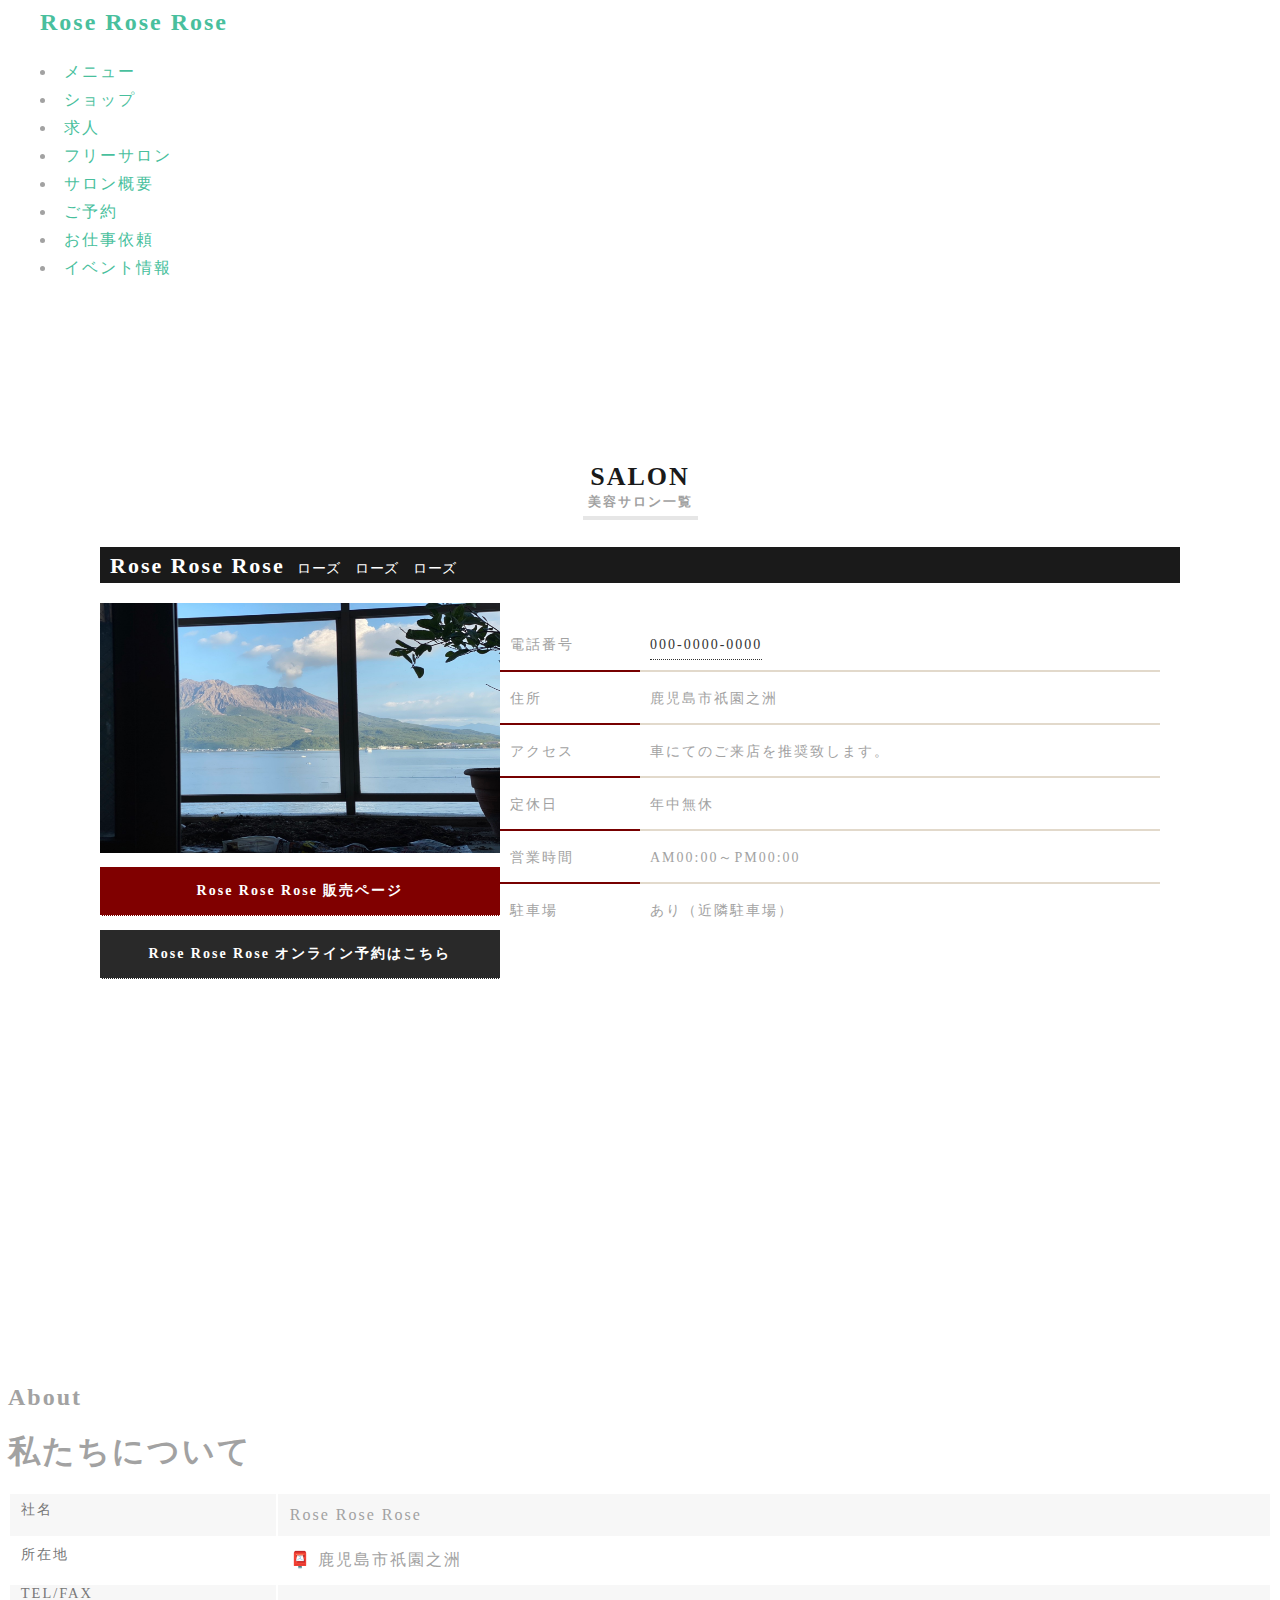
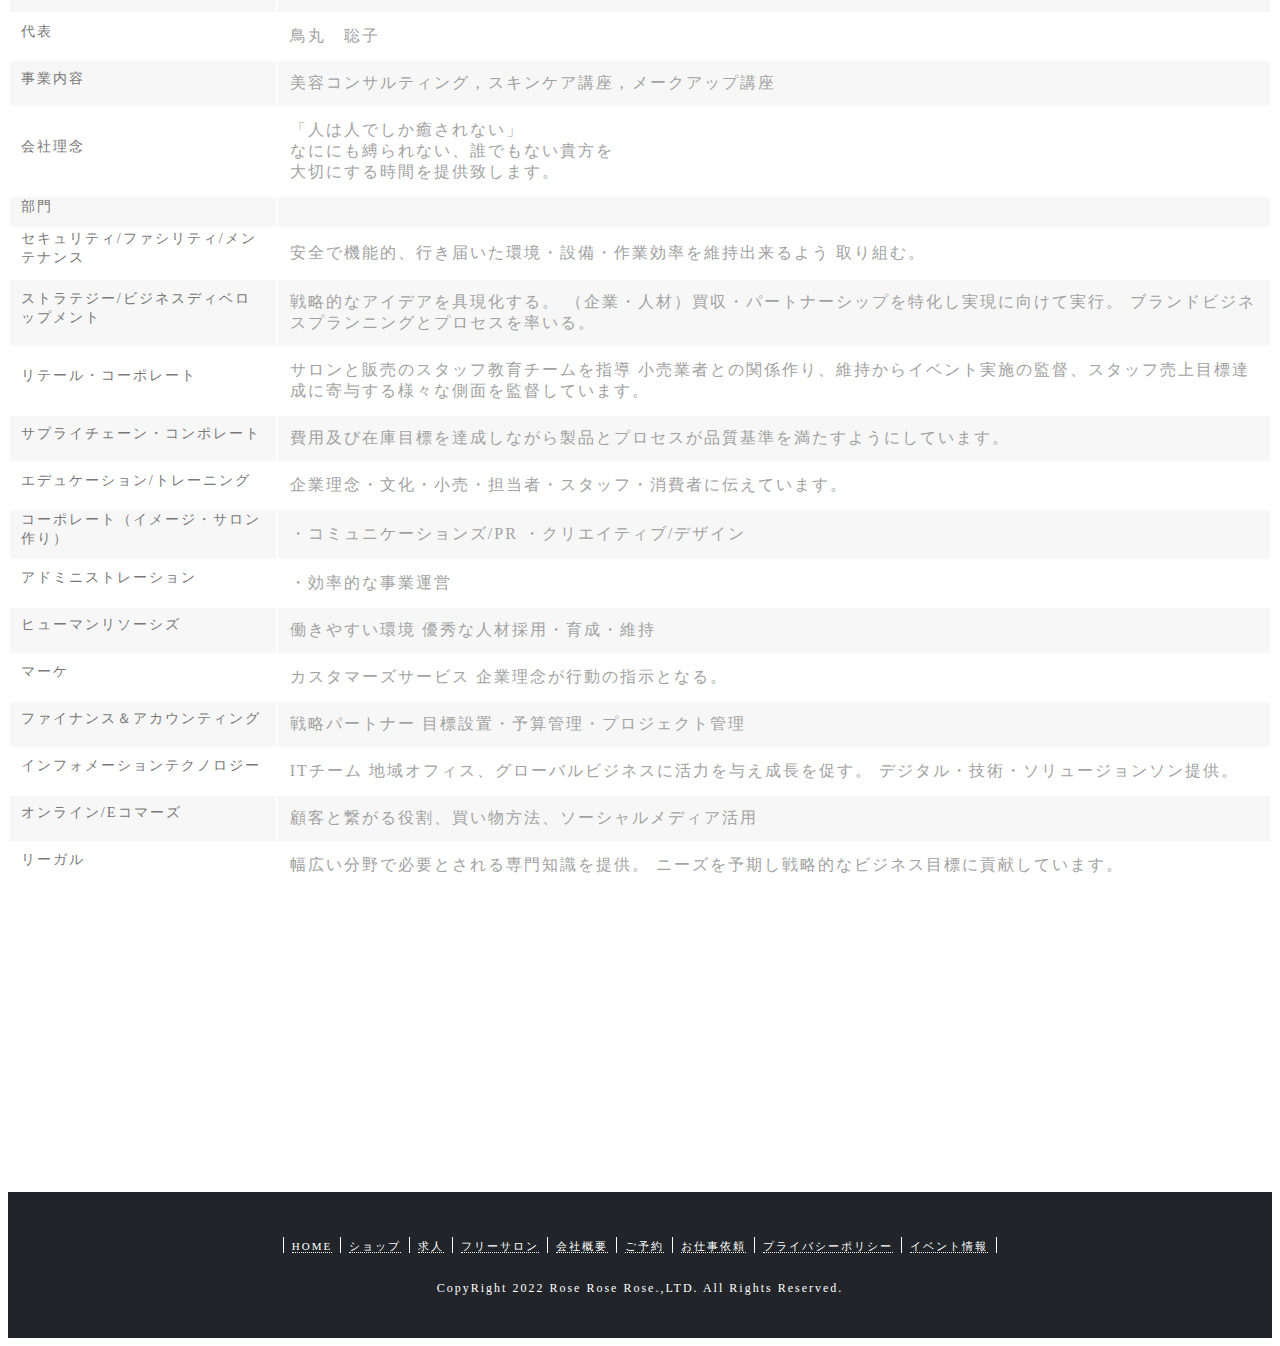
==== commit f5c21a34: "storesの再設定" ====
--- a/about.html
+++ b/about.html
@@ -32,7 +32,7 @@
               <a class="nav-link text-white" href="menu.html">メニュー</a>
             </li>
             <li class="nav-item">
-              <a class="nav-link text-white" href="https://rose-rose-rose.stores.jp/" target="_blank">ショップ</a>
+              <a class="nav-link text-white" href="https://rose-3.stores.jp/" target="_blank">ショップ</a>
             </li>
             <li class="nav-item">
               <a class="nav-link text-white" href="recruit.html">求人</a>
@@ -282,7 +282,7 @@
             <a href="index.html" class="ga-event" id="link-home-f">HOME</a>
           </li>
           <li>
-            <a href="shop.html" class="ga-event" id="link-locations-f">店舗一覧</a>
+            <a href="https://rose-3.stores.jp/" target="_blank" class="ga-event" id="link-locations-f">ショップ</a>
           </li>
           <li>
             <a href="recruit.html" class="ga-event" id="link-pt-f">求人</a>
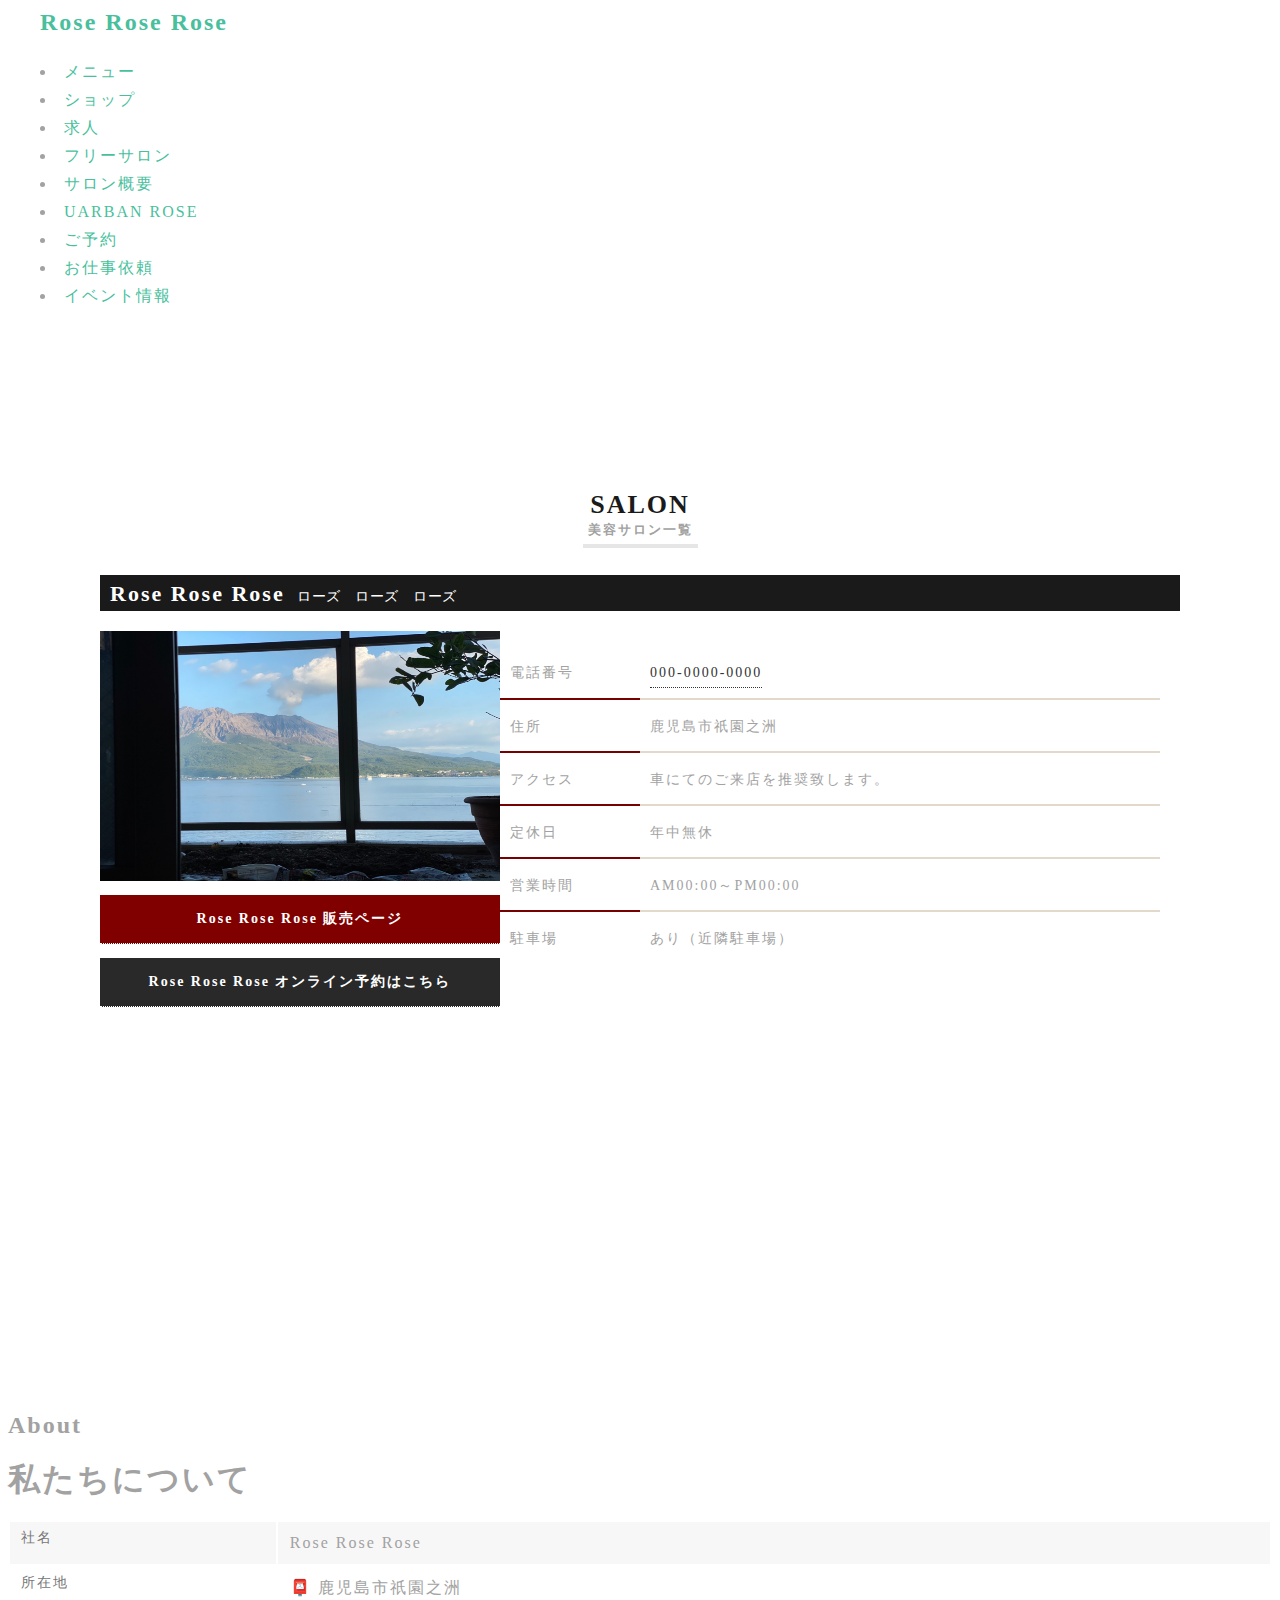
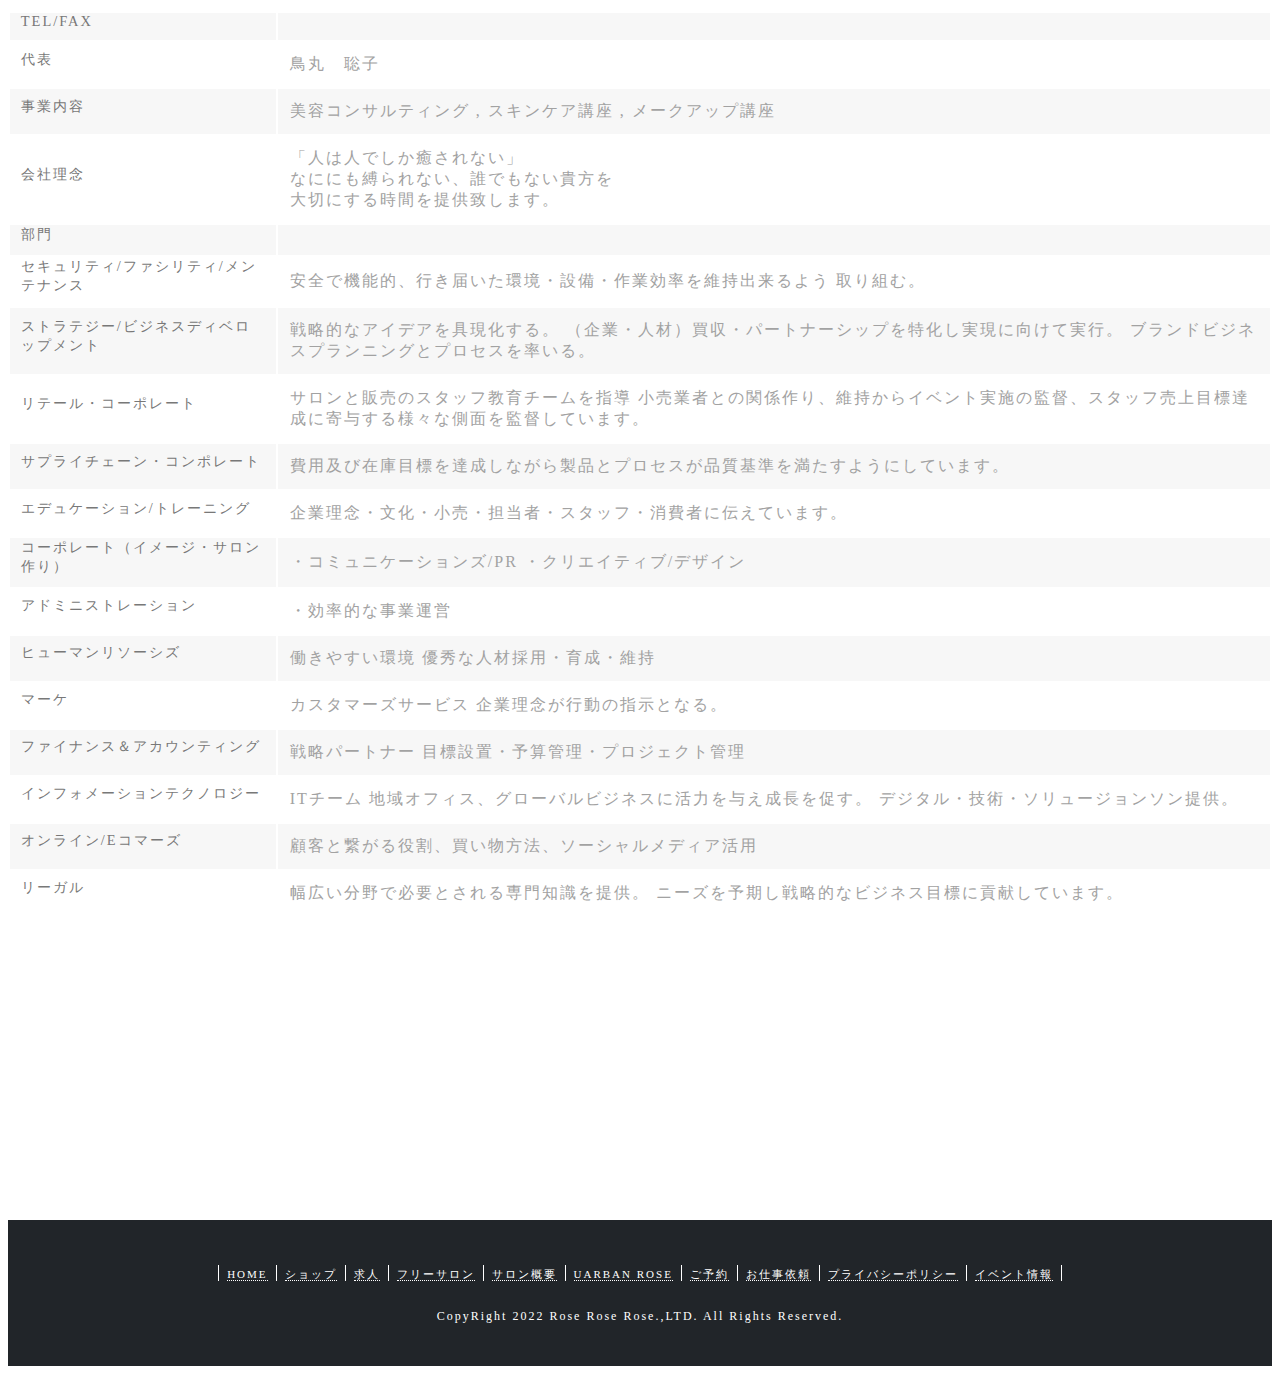
==== commit dcd2218f: "UARBAN ROSE" ====
--- a/about.html
+++ b/about.html
@@ -35,19 +35,22 @@
               <a class="nav-link text-white" href="https://rose-3.stores.jp/" target="_blank">ショップ</a>
             </li>
             <li class="nav-item">
-              <a class="nav-link text-white" href="recruit.html">求人</a>
-            </li>
-            <li class="nav-item">
-              <a class="nav-link text-white" href="free.html">フリーサロン</a>
+              <a class="nav-link text-white" href="recruit.php">求人</a>
+            </li>
+            <li class="nav-item">
+              <a class="nav-link text-white" href="free.php">フリーサロン</a>
             </li>
             <li class="nav-item">
               <a class="nav-link text-white" href="about.html">サロン概要</a>
             </li>
             <li class="nav-item">
+              <a class="nav-link text-white" href="">UARBAN ROSE</a>
+            </li>
+            <li class="nav-item">
               <a class="nav-link text-white" href="reserve.php">ご予約</a>
             </li>
             <li class="nav-item">
-              <a class="nav-link text-white" href="lesson.html">お仕事依頼</a>
+              <a class="nav-link text-white" href="lesson.php">お仕事依頼</a>
             </li>
             <li class="nav-item">
               <a class="nav-link text-white" href="event.html">イベント情報</a>
@@ -285,19 +288,22 @@
             <a href="https://rose-3.stores.jp/" target="_blank" class="ga-event" id="link-locations-f">ショップ</a>
           </li>
           <li>
-            <a href="recruit.html" class="ga-event" id="link-pt-f">求人</a>
-          </li>
-          <li>
-            <a href="free.html" class="ga-event" id="link-pilates-f">フリーサロン</a>
-          </li>
-          <li>
-            <a href="about.html" class="ga-event" id="link-trainer-f">会社概要</a>
+            <a href="recruit.php" class="ga-event" id="link-pt-f">求人</a>
+          </li>
+          <li>
+            <a href="free.php" class="ga-event" id="link-pilates-f">フリーサロン</a>
+          </li>
+          <li>
+            <a href="about.html" class="ga-event" id="link-trainer-f">サロン概要</a>
+          </li>
+          <li>
+            <a href="" class="ga-event" id="link-trainer-f">UARBAN ROSE</a>
           </li>
           <li>
             <a href="reserve.php" class="ga-event" id="link-faq-f">ご予約</a>
           </li>
           <li>
-            <a href="lesson.html" class="ga-event" id="link-training-f">お仕事依頼</a>
+            <a href="lesson.php" class="ga-event" id="link-training-f">お仕事依頼</a>
           </li>
           <li>
             <a href="privacy.html" class="ga-event" id="link-privacy-f">プライバシーポリシー</a>
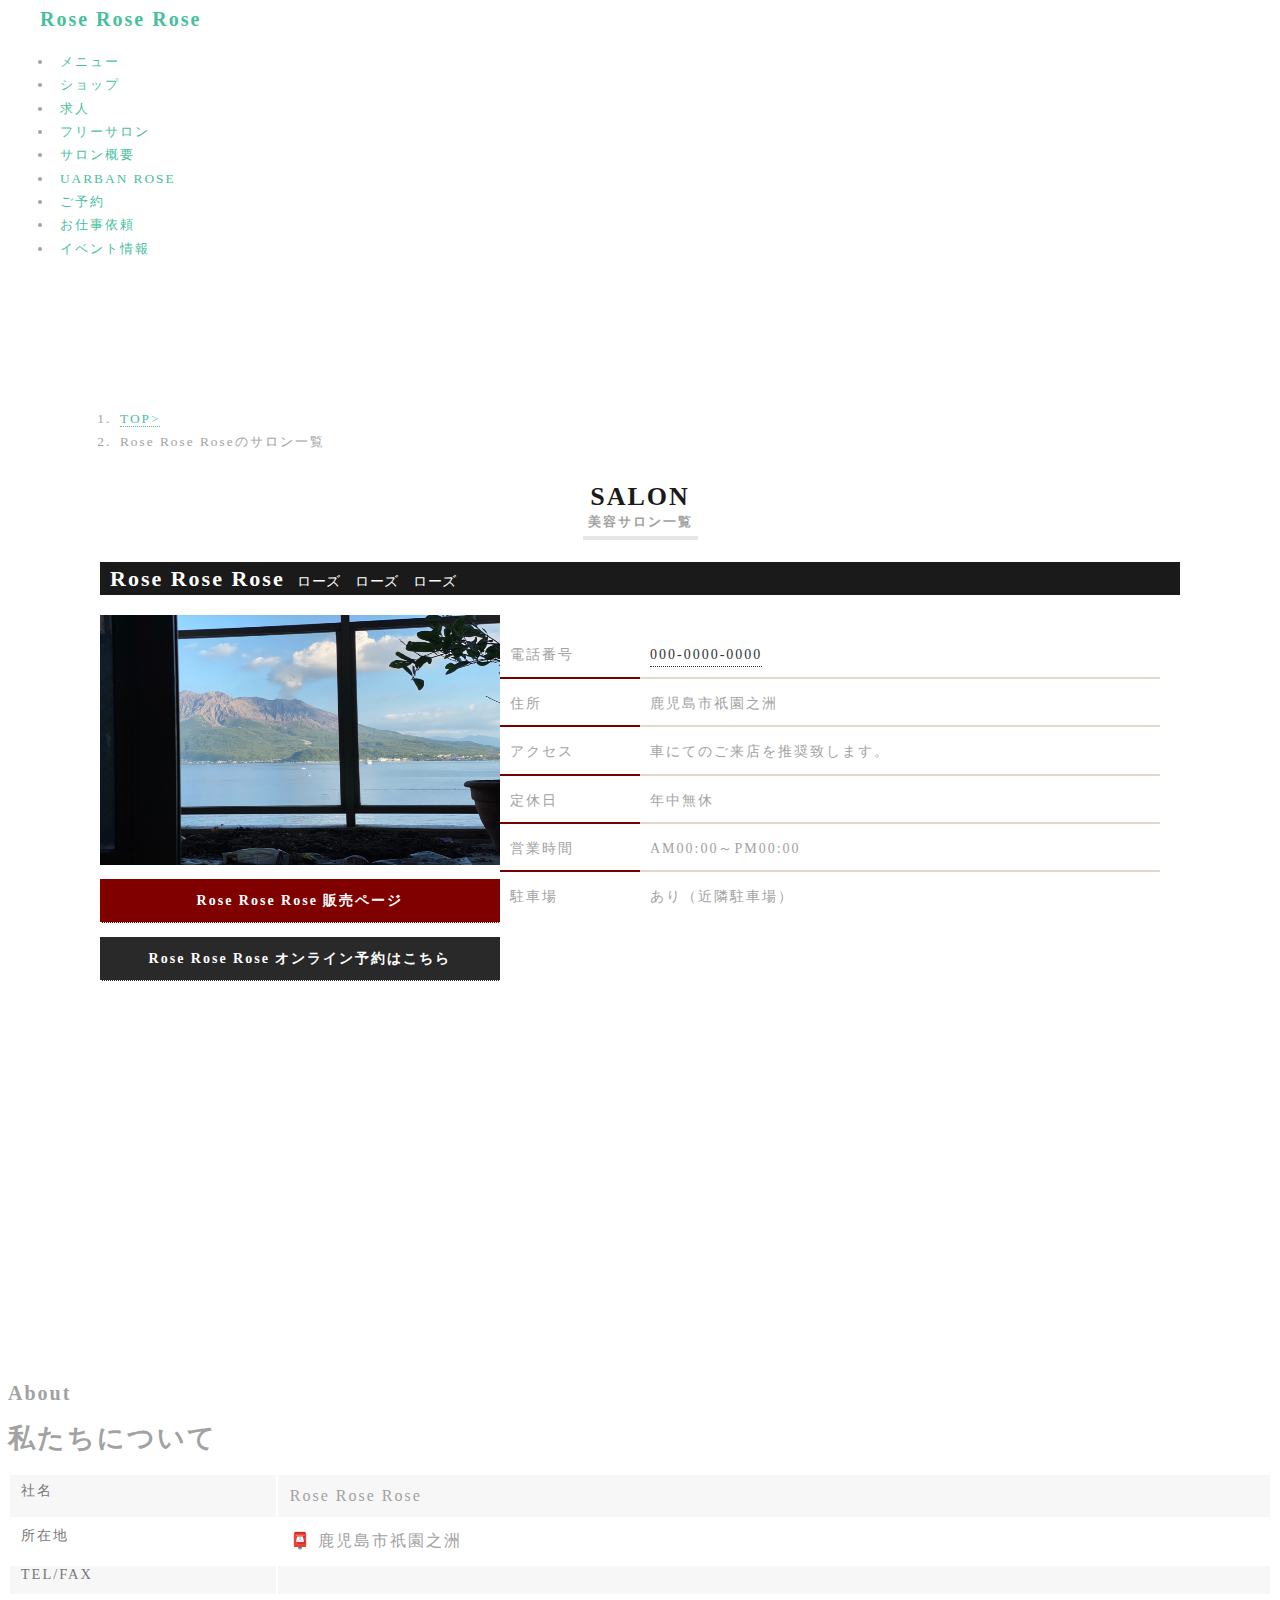
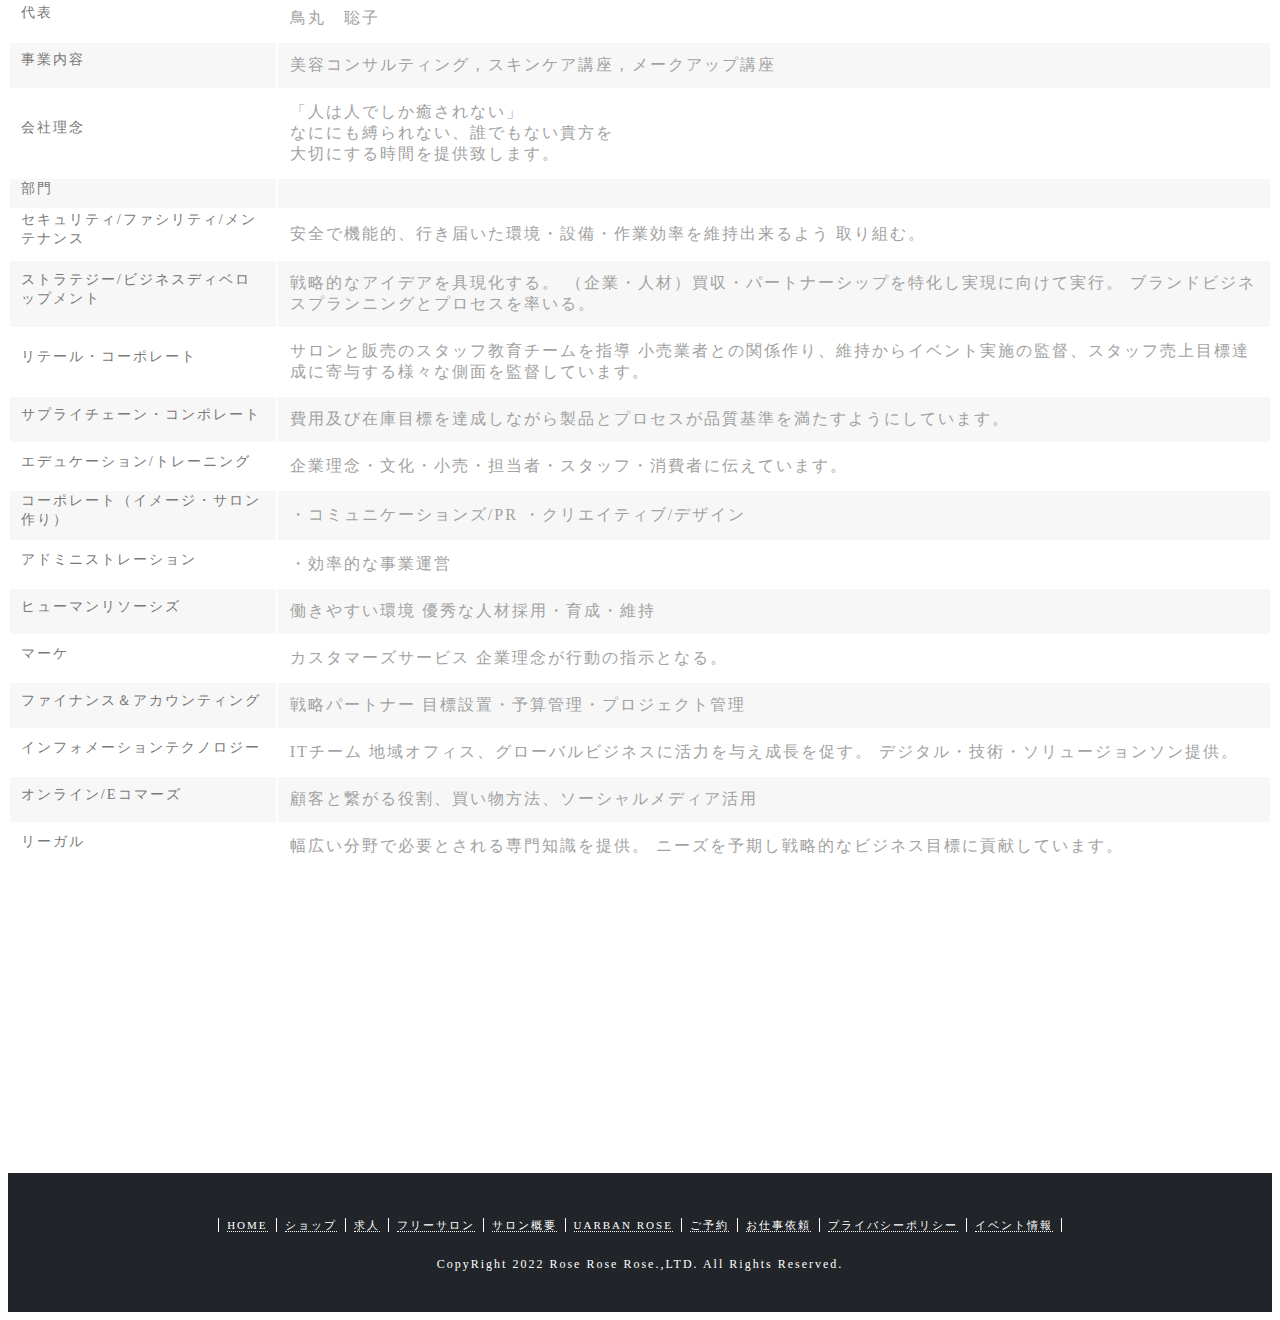
==== commit facde064: "パンくずリスト" ====
--- a/about.html
+++ b/about.html
@@ -61,6 +61,14 @@
     </nav>
 
     <section class="inner mt_70">
+      <ol class="breadcrumb">
+        <li>
+          <a href="index.html">TOP></a>
+        </li>
+        <li>
+          Rose Rose Roseのサロン一覧
+        </li>
+      </ol>
       <h1 class="ttl_01">
         <span class="main">SALON</span>
         <span class="sub">美容サロン一覧</span>
@@ -73,10 +81,10 @@
         <div class="salon_img">
           <img src="images/shop.jpg" width="400" height="250" alt="Rose Rose Rose">
           <p class="salon_btn">
-            <a href="sale.html">Rose Rose Rose 販売ページ</a>
+            <a href="https://rose-3.stores.jp/">Rose Rose Rose 販売ページ</a>
           </p>
           <p class="salon_btn_02">
-            <a href="reserve.html" class="b01" target="_blank" onclick="gtag('event', 'オンライン予約', {'event_category': 'タップ', 'event_label': 'Rose Rose Rose'});" rel="noopener">Rose Rose Rose オンライン予約はこちら</a>
+            <a href="reserve.php" class="b01" target="_blank" onclick="gtag('event', 'オンライン予約', {'event_category': 'タップ', 'event_label': 'Rose Rose Rose'});" rel="noopener">Rose Rose Rose オンライン予約はこちら</a>
           </p>
         </div>
         <div class="salon_text">
--- a/css/style.css
+++ b/css/style.css
@@ -420,54 +420,110 @@
   background: linear-gradient(blue,10%,pink)
 }
 
+/* 求人情報 */
+a.recruit {
+  background: #37a592;
+  width: 230px;
+  display: block;
+  margin: 30px auto;
+  text-align: center;
+  color: white;
+  padding: 15px;
+}
+
 /* お知らせ */
-.bgc-white-smoke {
-  background-color: #f6f6f6;
-}
-
-.l-bloc {
-  color: rgba(0, 0, 0, .5);
-}
-
-.mg-md-sm {
-  margin-top: 10px;
-  margin-bottom: 20px;
-}
-
-.tc-dark-jungle-green {
-  color: #1e1e1d !important;
-  font-size: 30px;
-}
-
-
-.mg-clear-sm {
+.news {
+  width: 1480px;
+  margin: 0 auto;
+  padding: 85px 0;
+}
+
+.style__wrapper {
+  width: 1480px;
+  margin: 0 auto;
+}
+
+.top__h2-brown {
+  font-weight: bold;
+  width: 730px;
+  height: 100px;
+  max-width: 100%;
+  letter-spacing: 2px;
+  margin: auto 0 auto;
+  font-size: 25px;
+  text-align: center;
+  color: #71400e;
+  padding: 0 5px 10px 5px;
+  border-bottom: 1px #fff solid;
+}
+
+.style_news__txt {
+  color: #9a9a9a;
+  text-align: center;
+  font-size: 19px;
+  font-weight: bold;
+  margin-bottom: 60px;
+  height: 50px;
+  padding: 10px;
+}
+
+.news__list {
+  width: 1000px;
+  max-width: 80%;
+  margin: 0 auto;
+  border-top: 1px #b6b2b2 solid;
+}
+
+.news__list li {
+  color: #0b3448;
+  text-decoration: none;
+  cursor: pointer;
+  border-bottom: 1px #b6b2b2 solid;
+  padding: 10px;
+  list-style-type: none;
+}
+
+.topics_box {
+  display: flex;
+  flex-direction: row;
+  justify-content: space-between;
+}
+
+.info_text {
+  width: 100%;
+}
+
+.new__small {
+  font-size: 12px;
+  margin-left: 10px;
+  color: #fff;
+  background: #790000;
+  padding: 2px 10px;
+  border-radius: 5px;
+}
+
+.news__list a {
+  color: #0b3448;
+  text-decoration: none;
+}
+
+.info-title {
+  color: #6d5844;
+  font-size: 14px;
   margin: 0;
-}
-
-.btn {
-  padding: 14px 18px;
-  border-width: 2px;
-  border-radius: 0;
-  font-weight: bold;
-}
-
-.button {
-  font-size: 14px;
-  text-align: center;
-  color: #1d1d1d !important;
-  margin-bottom: 10px;
-  background-color: #ffffff;
-  border-style: solid;
-  border-color: #1d1d1d !important;
-}
-
-.btn a {
-  line-height: 1.5;
+  padding: 3px 0 3px 10px;
+  background-color: #e8e5dd;
+  width: 100%;
 }
 
 /* 店舗情報・地図 */
 #location {
   padding: 4% 0;
+}
+
+.news_date {
+  font-size: 14px;
+  margin-left: 20px;
 }
 
 #location .wrapper {
@@ -544,7 +600,7 @@
   margin: 0 auto;
 }
 
-@media screen and (min-width: 1px) and (max-width: 480px) {
+@media only screen and (max-width: 480px) {
   .section .section__content {
     margin: 0 auto;
     max-width: 83.857rem;
@@ -597,6 +653,31 @@
     display: flex;
   }
 
+  /* 求人情報 */
+  a.recruit {
+    background: #37a592;
+    width: 230px;
+    display: block;
+    margin: 30px auto;
+    text-align: center;
+    color: white;
+    padding: 15px;
+  }
+
+  /* お知らせ */
+  .info-title {
+    color: #6d5844;
+    font-size: 14px;
+    margin: 0;
+    padding: 3px 0 3px 10px;
+    background-color: #e8e5dd;
+    width: 100% !important;
+  }
+
+  div {
+    max-width: 100%;
+  }
+
 }
   .contents__block {
     margin: 0 auto 0;
@@ -757,6 +838,11 @@
     line-height: 2.6;
     letter-spacing: .05em;
   }
+  
+
+  div {
+    max-width: 100%;
+  }
 }
 
 @media screen and (max-width: 992px) {
@@ -817,6 +903,26 @@
 }
 
 @media only screen and (max-width: 768px) {
+
+  /* お知らせ */
+  .news {
+    padding: 60px 20px;
+  }
+
+  .news__list {
+    border-top: none;
+    max-width: 90%;
+  }
+
+  .news__list li span:first-child {
+    display: block;
+  }
+
+  .news_date {
+    font-size: 11px;
+    margin-left: 10px;
+  }
+
   footer {
     width: 100%;
     background: #212529;
--- a/css/about.css
+++ b/css/about.css
@@ -1,4 +1,4 @@
-@import url(https://fonts.googleapis.com/css?family=Source+Sans+Pro:400,400italic);.topicpathBlock{margin:0;padding:0}.topicpathBlock li{display:inline;cursor:pointer}.topicpathBlock li:after{content:'>';padding:0 .2em}.topicpathBlock li:last-child:after{content:''}.topicpathBlock li a{color:#00AEBA;margin:0;padding:0;border:0;font:inherit;font-size:100%;vertical-align:baseline}.topicpathBlock li a:visited{text-decoration:none}.topicpathBlock li a:any-link{cursor:pointer}.customFormGroup_ttl_required:after{background-color:#e31f1f;border-radius:3px;border-top-left-radius:3px;border-top-right-radius:3px;border-bottom-right-radius:3px;border-bottom-left-radius:3px;content:"\5FC5\9808";color:#fff;font-size:80%;font-weight:400;margin:0 0 0 5px;margin-top:0;margin-right:0;margin-bottom:0;margin-left:5px;padding:2px 3px;padding-top:2px;padding-right:3px;padding-bottom:2px;padding-left:3px}.pagination{list-style:none;display:flex;justify-content:center;align-items:center}.pagination li{margin-right:1em}.pagination li a{text-decoration:none;color:#000}.page{padding:.5em;border:1px solid #000}.active{background-color:#000}.pagination .active a{color:#fff}html{box-sizing:border-box}*,*:before,*:after{box-sizing:inherit}body,input,select,textarea{color:#a2a2a2;font-family:"Source Sans Pro",Helvetica,sans-serif;font-size:16pt;font-weight:400;line-height:1.75em}a{-moz-transition:color 0.2s ease-in-out,border-color 0.2s ease-in-out;-webkit-transition:color 0.2s ease-in-out,border-color 0.2s ease-in-out;-ms-transition:color 0.2s ease-in-out,border-color 0.2s ease-in-out;transition:color 0.2s ease-in-out,border-color 0.2s ease-in-out;border-bottom:dotted 1px;color:#49bf9d;text-decoration:none}section.special,article.special{text-align:center}header p{color:#b2b2b2;position:relative;margin:0 0 1.5em 0}header h2+p{font-size:1.25em;margin-top:-1em;line-height:1.5em}header h3+p{font-size:1.1em;margin-top:-.8em;line-height:1.5em}header h4+p,header h5+p,header h6+p{font-size:.9em;margin-top:-.6em;line-height:1.5em}header.major h2{font-size:2em}form{margin:0 0 2em 0}label{color:#787878;display:block;font-size:.9em;font-weight:400;margin:2em 0 0 0}input[type="text"],input[type="password"],input[type="email"],input[type="tel"],select,textarea{-moz-appearance:none;-webkit-appearance:none;-ms-appearance:none;appearance:none;background:#f7f7f7;border-radius:.35em;border:solid 2px transparent;color:inherit;display:block;outline:0;padding:0 .75em;text-decoration:none;width:100%}input[type="text"]:invalid,input[type="password"]:invalid,input[type="email"]:invalid,select:invalid,textarea:invalid{box-shadow:none}input[type="text"]:focus,input[type="password"]:focus,input[type="email"]:focus,select:focus,textarea:focus{border-color:#49bf9d}input[type="text"],input[type="password"],input[type="email"],select{height:2.75em}.box{border-radius:.35em;border:solid 2px #efefef;margin-bottom:2em;padding:1.5em}.box>:last-child,.box>:last-child>:last-child,.box>:last-child>:last-child>:last-child{margin-bottom:0}.box.alt{border:0;border-radius:0;padding:0}.icon{text-decoration:none;border-bottom:none;position:relative}.icon:before{-moz-osx-font-smoothing:grayscale;-webkit-font-smoothing:antialiased;display:inline-block;font-style:normal;font-variant:normal;text-rendering:auto;line-height:1;text-transform:none!important;font-family:'Font Awesome 5 Free';font-weight:400}.icon>.label{display:none}.icon:before{line-height:inherit}.icon.solid:before{font-weight:900}.icon.brands:before{font-family:'Font Awesome 5 Brands'}.image{border-radius:.35em;border:0;display:inline-block;position:relative}.image:before{-moz-transition:opacity 0.2s ease-in-out;-webkit-transition:opacity 0.2s ease-in-out;-ms-transition:opacity 0.2s ease-in-out;transition:opacity 0.2s ease-in-out;background:url(images/overlay.png);border-radius:.35em;content:'';display:block;height:100%;left:0;opacity:.5;position:absolute;top:0;width:100%}.image.thumb{text-align:center}.image.thumb:after{-moz-transition:opacity 0.2s ease-in-out;-webkit-transition:opacity 0.2s ease-in-out;-ms-transition:opacity 0.2s ease-in-out;transition:opacity 0.2s ease-in-out;border-radius:.35em;border:solid 3px rgba(255,255,255,.5);color:#fff;content:'View';display:inline-block;font-size:.8em;font-weight:400;left:50%;line-height:2.25em;margin:-1.25em 0 0 -3em;opacity:0;padding:0 1.5em;position:absolute;text-align:center;text-decoration:none;top:50%;white-space:nowrap}.image.thumb:hover:after{opacity:1}.image.thumb:hover:before{background:url(images/overlay.png),url(images/overlay.png);opacity:1}.image img{border-radius:.35em;display:block}.image.left{float:left;margin:0 1.5em 1em 0;top:.25em}.image.right{float:right;margin:0 0 1em 1.5em;top:.25em}.image.left,.image.right{max-width:40%}.image.left img,.image.right img{width:100%}.image.fit{display:block;margin:0 0 2em 0;width:100%}.image.fit img{width:100%}.image.avatar{border-radius:100%}.image.avatar:before{display:none}.image.avatar img{width:100%}ol{list-style:decimal;margin:0 0 2em 0;padding-left:1.25em}ol li{padding-left:.25em}ul{list-style:disc;margin:0 0 2em 0;padding-left:1em}ul li{padding-left:.5em}ul.alt{list-style:none;padding-left:0}ul.alt li{border-top:solid 2px #efefef;padding:.5em 0}ul.alt li:first-child{border-top:0;padding-top:0}dl{margin:0 0 2em 0}ul.icons{cursor:default;list-style:none;padding-left:0}ul.icons li{display:inline-block;padding:0 1em 0 0}ul.icons li:last-child{padding-right:0}ul.icons li .icon:before{font-size:1.5em}ul.labeled-icons{list-style:none;padding:0}ul.labeled-icons li{line-height:1.75em;margin:1.5em 0 0 0;padding-left:2.25em;position:relative}ul.labeled-icons li:first-child{margin-top:0}ul.labeled-icons li a{color:inherit}ul.labeled-icons li h3{color:#b2b2b2;left:0;position:absolute;text-align:center;top:0;width:1em}ul.actions{display:-moz-flex;display:-webkit-flex;display:-ms-flex;display:flex;cursor:default;list-style:none;margin-left:-1em;padding-left:0}ul.actions li{padding:0 0 0 1em;vertical-align:middle}ul.actions.special{-moz-justify-content:center;-webkit-justify-content:center;-ms-justify-content:center;justify-content:center;width:100%;margin-left:0}ul.actions.special li:first-child{padding-left:0}ul.actions.stacked{-moz-flex-direction:column;-webkit-flex-direction:column;-ms-flex-direction:column;flex-direction:column;margin-left:0}ul.actions.stacked li{padding:1.3em 0 0 0}ul.actions.stacked li:first-child{padding-top:0}ul.actions.fit{width:calc(100% + 1em)}ul.actions.fit li{-moz-flex-grow:1;-webkit-flex-grow:1;-ms-flex-grow:1;flex-grow:1;-moz-flex-shrink:1;-webkit-flex-shrink:1;-ms-flex-shrink:1;flex-shrink:1;width:100%}ul.actions.fit li>*{width:100%}ul.actions.fit.stacked{width:100%}@media screen and (max-width:480px){ul.actions:not(.fixed){-moz-flex-direction:column;-webkit-flex-direction:column;-ms-flex-direction:column;flex-direction:column;margin-left:0;width:100%!important}ul.actions:not(.fixed) li{-moz-flex-grow:1;-webkit-flex-grow:1;-ms-flex-grow:1;flex-grow:1;-moz-flex-shrink:1;-webkit-flex-shrink:1;-ms-flex-shrink:1;flex-shrink:1;padding:1em 0 0 0;text-align:center;width:100%}ul.actions:not(.fixed) li>*{width:100%}ul.actions:not(.fixed) li:first-child{padding-top:0}ul.actions:not(.fixed) li input[type="submit"],ul.actions:not(.fixed) li input[type="reset"],ul.actions:not(.fixed) li input[type="button"],ul.actions:not(.fixed) li button,ul.actions:not(.fixed) li .button{width:100%}ul.actions:not(.fixed) li input[type="submit"].icon:before,ul.actions:not(.fixed) li input[type="reset"].icon:before,ul.actions:not(.fixed) li input[type="button"].icon:before,ul.actions:not(.fixed) li button.icon:before,ul.actions:not(.fixed) li .button.icon:before{margin-left:-.5em}}.table-wrapper{-webkit-overflow-scrolling:touch;overflow-x:auto}table{margin:0 0 2em 0;width:100%}table tbody tr{border:solid 1px #efefef;border-left:0;border-right:0}table tbody tr:nth-child(2n+1){background-color:#f7f7f7 !important}table td{padding:.75em .75em}table th{color:#787878;font-size:.9em;font-weight:400;padding:0 .75em .75em .75em;text-align:left}table thead{border-bottom:solid 2px #efefef}table tfoot{border-top:solid 2px #efefef}table.alt{border-collapse:separate}table.alt tbody tr td{border:solid 2px #efefef;border-left-width:0;border-top-width:0}table.alt tbody tr td:first-child{border-left-width:2px}table.alt tbody tr:first-child td{border-top-width:2px}table.alt thead{border-bottom:0}table.alt tfoot{border-top:0}input[type="submit"],input[type="reset"],input[type="button"],.button{-moz-appearance:none;-webkit-appearance:none;-ms-appearance:none;appearance:none;-moz-transition:background-color 0.2s ease-in-out,color 0.2s ease-in-out,border-color 0.2s ease-in-out;-webkit-transition:background-color 0.2s ease-in-out,color 0.2s ease-in-out,border-color 0.2s ease-in-out;-ms-transition:background-color 0.2s ease-in-out,color 0.2s ease-in-out,border-color 0.2s ease-in-out;transition:background-color 0.2s ease-in-out,color 0.2s ease-in-out,border-color 0.2s ease-in-out;background-color:transparent;border-radius:.35em;border:solid 3px #efefef;color:#00AEBA!important;cursor:pointer;display:inline-block;font-weight:400;height:3.15em;height:calc(2.75em + 6px);line-height:2.75em;min-width:10em;padding:0 1.5em;text-align:center;text-decoration:none;white-space:nowrap}input[type="submit"]:hover,input[type="reset"]:hover,input[type="button"]:hover,.button:hover{border-color:#49bf9d}input[type="submit"].icon,input[type="reset"].icon,input[type="button"].icon,.button.icon{padding-left:1.35em}input[type="submit"].icon:before,input[type="reset"].icon:before,input[type="button"].icon:before,.button.icon:before{margin-right:.5em}input[type="submit"].fit,input[type="reset"].fit,input[type="button"].fit,.button.fit{min-width:0;width:100%}input[type="submit"].small,input[type="reset"].small,input[type="button"].small,.button.small{font-size:.8em}input[type="submit"].large,input[type="reset"].large,input[type="button"].large,.button.large{font-size:1.35em}input[type="submit"].primary:hover,input[type="reset"].primary:hover,input[type="button"].primary:hover,.button.primary:hover{background-color:#5cc6a7;border-color:#5cc6a7}input[type="submit"].primary:active,input[type="reset"].primary:active,input[type="button"].primary:active,.button.primary:active{background-color:#3eb08f;border-color:#3eb08f}#header{display:-moz-flex;display:-webkit-flex;display:-ms-flex;display:flex;-moz-flex-direction:column;-webkit-flex-direction:column;-ms-flex-direction:column;flex-direction:column;-moz-align-items:-moz-flex-end;-webkit-align-items:-webkit-flex-end;-ms-align-items:-ms-flex-end;align-items:flex-end;-moz-justify-content:space-between;-webkit-justify-content:space-between;-ms-justify-content:space-between;justify-content:space-between;background-color:#1f1815;color:rgba(255,255,255,.5);height:100%;left:0;padding:8em 4em;position:fixed;text-align:right;top:0;width:35%}#header>*{-moz-flex-shrink:0;-webkit-flex-shrink:0;-ms-flex-shrink:0;flex-shrink:0;width:100%}#header>.inner{-moz-flex-grow:1;-webkit-flex-grow:1;-ms-flex-grow:1;flex-grow:1;margin:0 0 2em 0}#header strong,#header b{color:#fff}#header h2,#header h3,#header h4,#header h5,#header h6{color:#fff}#header h1{color:rgba(255,255,255,.5);font-size:1.35em;line-height:1.75em;margin:0}#header .image.avatar{margin:0 0 1em 0;width:6.25em}#footer .icons{margin:1em 0 0 0}#footer .icons a{color:rgba(255,255,255,.4)}#footer .copyright{color:rgba(255,255,255,.4);font-size:.8em;list-style:none;margin:1em 0 0 0;padding:0}#footer .copyright li{border-left:solid 1px rgba(255,255,255,.25);display:inline-block;line-height:1em;margin-left:.75em;padding-left:.75em}#footer .copyright li:first-child{border-left:0;margin-left:0;padding-left:0}#footer .copyright li a{color:inherit}#main{margin-left:35%;max-width:54em;padding:8em 4em 4em 4em;width:calc(100% - 35%)}#main>section{border-top:solid 2px #efefef;margin:4em 0 0 0;padding:4em 0 0 0}#main>section:first-child{border-top:0;margin-top:0;padding-top:0}@-moz-keyframes spin{0%{-moz-transform:rotate(0deg);-webkit-transform:rotate(0deg);-ms-transform:rotate(0deg);transform:rotate(0deg)}100%{-moz-transform:rotate(360deg);-webkit-transform:rotate(360deg);-ms-transform:rotate(360deg);transform:rotate(360deg)}}@-webkit-keyframes spin{0%{-moz-transform:rotate(0deg);-webkit-transform:rotate(0deg);-ms-transform:rotate(0deg);transform:rotate(0deg)}100%{-moz-transform:rotate(360deg);-webkit-transform:rotate(360deg);-ms-transform:rotate(360deg);transform:rotate(360deg)}}@-ms-keyframes spin{0%{-moz-transform:rotate(0deg);-webkit-transform:rotate(0deg);-ms-transform:rotate(0deg);transform:rotate(0deg)}100%{-moz-transform:rotate(360deg);-webkit-transform:rotate(360deg);-ms-transform:rotate(360deg);transform:rotate(360deg)}}@keyframes spin{0%{-moz-transform:rotate(0deg);-webkit-transform:rotate(0deg);-ms-transform:rotate(0deg);transform:rotate(0deg)}100%{-moz-transform:rotate(360deg);-webkit-transform:rotate(360deg);-ms-transform:rotate(360deg);transform:rotate(360deg)}}.poptrox-popup{-moz-box-sizing:content-box;-webkit-box-sizing:content-box;-ms-box-sizing:content-box;box-sizing:content-box;-webkit-tap-highlight-color:rgba(255,255,255,0);background:#fff;border-radius:.35em;box-shadow:0 .1em .15em 0 rgba(0,0,0,.15);overflow:hidden;padding-bottom:3em}.poptrox-popup .loader{text-decoration:none;-moz-animation:spin 1s linear infinite;-webkit-animation:spin 1s linear infinite;-ms-animation:spin 1s linear infinite;animation:spin 1s linear infinite;font-size:1.5em;height:1em;left:50%;line-height:1em;margin:-.5em 0 0 -.5em;position:absolute;top:50%;width:1em}.poptrox-popup .loader:before{-moz-osx-font-smoothing:grayscale;-webkit-font-smoothing:antialiased;display:inline-block;font-style:normal;font-variant:normal;text-rendering:auto;line-height:1;text-transform:none!important;font-family:'Font Awesome 5 Free';font-weight:900}.poptrox-popup .loader:before{content:'\f1ce'}.poptrox-popup .caption{background:#fff;bottom:0;cursor:default;font-size:.9em;height:3em;left:0;line-height:2.8em;position:absolute;text-align:center;width:100%;z-index:1}.poptrox-popup .nav-next,.poptrox-popup .nav-previous{text-decoration:none;-moz-transition:opacity 0.2s ease-in-out;-webkit-transition:opacity 0.2s ease-in-out;-ms-transition:opacity 0.2s ease-in-out;transition:opacity 0.2s ease-in-out;-webkit-tap-highlight-color:rgba(255,255,255,0);background:rgba(0,0,0,.01);cursor:pointer;height:100%;opacity:0;position:absolute;top:0;width:50%}.poptrox-popup .nav-next:before,.poptrox-popup .nav-previous:before{-moz-osx-font-smoothing:grayscale;-webkit-font-smoothing:antialiased;display:inline-block;font-style:normal;font-variant:normal;text-rendering:auto;line-height:1;text-transform:none!important;font-family:'Font Awesome 5 Free';font-weight:900}.poptrox-popup .nav-next:before,.poptrox-popup .nav-previous:before{color:#fff;font-size:2.5em;height:1em;line-height:1em;margin-top:-.75em;position:absolute;text-align:center;top:50%;width:1.5em}.poptrox-popup .nav-next{right:0}.poptrox-popup .nav-next:before{content:'\f105';right:0}.poptrox-popup .nav-previous{left:0}.poptrox-popup .nav-previous:before{content:'\f104';left:0}.poptrox-popup .closer{text-decoration:none;-moz-transition:opacity 0.2s ease-in-out;-webkit-transition:opacity 0.2s ease-in-out;-ms-transition:opacity 0.2s ease-in-out;transition:opacity 0.2s ease-in-out;-webkit-tap-highlight-color:rgba(255,255,255,0);color:#fff;height:4em;line-height:4em;opacity:0;position:absolute;right:0;text-align:center;top:0;width:4em;z-index:2}.poptrox-popup .closer:before{-moz-osx-font-smoothing:grayscale;-webkit-font-smoothing:antialiased;display:inline-block;font-style:normal;font-variant:normal;text-rendering:auto;line-height:1;text-transform:none!important;font-family:'Font Awesome 5 Free';font-weight:900}.poptrox-popup .closer:before{-moz-box-sizing:content-box;-webkit-box-sizing:content-box;-ms-box-sizing:content-box;box-sizing:content-box;border-radius:100%;border:solid 3px rgba(255,255,255,.5);content:'\f00d';display:block;font-size:1em;height:1.75em;left:50%;line-height:1.75em;margin:-.875em 0 0 -.875em;position:absolute;top:50%;width:1.75em}.poptrox-popup:hover .nav-next,.poptrox-popup:hover .nav-previous{opacity:.5}.poptrox-popup:hover .nav-next:hover,.poptrox-popup:hover .nav-previous:hover{opacity:1}.poptrox-popup:hover .closer{opacity:.5}.poptrox-popup:hover .closer:hover{opacity:1}body.is-touch .image.thumb:before{opacity:0.5!important}body.is-touch .image.thumb:after{display:none!important}body.is-touch #header{background-attachment:scroll;background-size:auto,cover}body.is-touch .poptrox-popup .nav-next,body.is-touch .poptrox-popup .nav-previous,body.is-touch .poptrox-popup .closer{opacity:1.0!important}@media screen and (max-width:1800px){body,input,select,textarea{font-size:12pt}}@media screen and (max-width:1280px){#header{padding:6em 3em 3em 3em;width:30%}#header h1{font-size:1.25em}#header h1 br{display:none}#header>.inner{margin-bottom:0}#footer .copyright li{border-left-width:0;display:block;line-height:2.25em;margin-left:0;padding-left:0}#main{margin-left:30%;max-width:none;padding:6em 3em 3em 3em;width:calc(100% - 30%)}}@media screen and (max-width:980px){h1 br,h2 br,h3 br,h4 br,h5 br,h6 br{display:none}ul.icons li .icon{font-size:1.25em}#header{background-attachment:scroll;background-position:top left,center center;background-size:auto,cover;left:auto;padding:6em 4em;position:relative;text-align:center;top:auto;width:100%;display:block}#header h1{font-size:1.75em}#header h1 br{display:inline}#footer{background-attachment:scroll;background-color:#1f1815;background-image:url(images/overlay.png),url(../../images/bg.jpg);background-position:top left,bottom center;background-repeat:repeat,no-repeat;background-size:auto,cover;bottom:auto;left:auto;padding:4em 4em 6em 4em;position:relative;text-align:center;width:100%}#footer .icons{margin:0 0 1em 0}#footer .copyright{margin:0 0 1em 0}#footer .copyright li{border-left-width:1px;display:inline-block;line-height:1em;margin-left:.75em;padding-left:.75em}#main{margin:0;padding:6em 4em;width:100%}}@media screen and (max-width:736px){h1{font-size:1.5em}h2{font-size:1.2em}h3{font-size:1em}section.special,article.special{text-align:center}header.major h2{font-size:1.35em}ul.labeled-icons li{padding-left:2em}ul.labeled-icons li h3{line-height:1.75em}#header{padding:2.25em 1.5em}#header h1{font-size:1.35em}#footer{padding:2.25em 1.5em}#main{padding:2.25em 1.5em .25em 1.5em}#main>section{margin:2.25em 0 0 0;padding:2.25em 0 0 0}.poptrox-popup{border-radius:0}.poptrox-popup .nav-next:before,.poptrox-popup .nav-previous:before{margin-top:-1em}}@media screen and (max-width:480px){#header{padding:4.5em 1.5em}#header h1 br{display:none}#footer .copyright li{border-left-width:0;display:block;line-height:2.25em;margin-left:0;padding-left:0}}.article-list-wrapper{margin:0 -2em 0 -2em!important;width:calc(100% + 2em)}#spearly-list-body{list-style:none;margin-left:0!important;padding:0%!important;width:100%;display:-webkit-box;display:-ms-flexbox;display:flex;-ms-flex-wrap:wrap;flex-wrap:wrap}#spearly-list-body li{padding:0 0 0 2em!important;width:50%}@media screen and (max-width:480px){#spearly-list-body li{width:100%;padding:0 0 0 2em!important}header{max-height:100%}img{max-width:100%}}
+@import url(https://fonts.googleapis.com/css?family=Source+Sans+Pro:400,400italic);.topicpathBlock{margin:0;padding:0}.topicpathBlock li{display:inline;cursor:pointer}.topicpathBlock li:after{content:'>';padding:0 .2em}.topicpathBlock li:last-child:after{content:''}.topicpathBlock li a{color:#00AEBA;margin:0;padding:0;border:0;font:inherit;font-size:100%;vertical-align:baseline}.topicpathBlock li a:visited{text-decoration:none}.topicpathBlock li a:any-link{cursor:pointer}.customFormGroup_ttl_required:after{background-color:#e31f1f;border-radius:3px;border-top-left-radius:3px;border-top-right-radius:3px;border-bottom-right-radius:3px;border-bottom-left-radius:3px;content:"\5FC5\9808";color:#fff;font-size:80%;font-weight:400;margin:0 0 0 5px;margin-top:0;margin-right:0;margin-bottom:0;margin-left:5px;padding:2px 3px;padding-top:2px;padding-right:3px;padding-bottom:2px;padding-left:3px}.pagination{list-style:none;display:flex;justify-content:center;align-items:center}.pagination li{margin-right:1em}.pagination li a{text-decoration:none;color:#000}.page{padding:.5em;border:1px solid #000}.active{background-color:#000}.pagination .active a{color:#fff}html{box-sizing:border-box}*,*:before,*:after{box-sizing:inherit}body,input,select,textarea{color:#a2a2a2;font-family:"Source Sans Pro",Helvetica,sans-serif;font-size:16pt;font-weight:400;line-height:1.75em}a{-moz-transition:color 0.2s ease-in-out,border-color 0.2s ease-in-out;-webkit-transition:color 0.2s ease-in-out,border-color 0.2s ease-in-out;-ms-transition:color 0.2s ease-in-out,border-color 0.2s ease-in-out;transition:color 0.2s ease-in-out,border-color 0.2s ease-in-out;border-bottom:dotted 1px;color:#49bf9d;text-decoration:none}section.special,article.special{text-align:center}header p{color:#b2b2b2;position:relative;margin:0 0 1.5em 0}header h2+p{font-size:1.25em;margin-top:-1em;line-height:1.5em}header h3+p{font-size:1.1em;margin-top:-.8em;line-height:1.5em}header h4+p,header h5+p,header h6+p{font-size:.9em;margin-top:-.6em;line-height:1.5em}header.major h2{font-size:2em}form{margin:0 0 2em 0}label{color:#787878;display:block;font-size:.9em;font-weight:400;margin:2em 0 0 0}input[type="text"],input[type="password"],input[type="email"],input[type="tel"],select,textarea{-moz-appearance:none;-webkit-appearance:none;-ms-appearance:none;appearance:none;background:#f7f7f7;border-radius:.35em;border:solid 2px transparent;color:inherit;display:block;outline:0;padding:0 .75em;text-decoration:none;width:100%}input[type="text"]:invalid,input[type="password"]:invalid,input[type="email"]:invalid,select:invalid,textarea:invalid{box-shadow:none}input[type="text"]:focus,input[type="password"]:focus,input[type="email"]:focus,select:focus,textarea:focus{border-color:#49bf9d}input[type="text"],input[type="password"],input[type="email"],select{height:2.75em}.box{border-radius:.35em;border:solid 2px #efefef;margin-bottom:2em;padding:1.5em}.box>:last-child,.box>:last-child>:last-child,.box>:last-child>:last-child>:last-child{margin-bottom:0}.box.alt{border:0;border-radius:0;padding:0}.icon{text-decoration:none;border-bottom:none;position:relative}.icon:before{-moz-osx-font-smoothing:grayscale;-webkit-font-smoothing:antialiased;display:inline-block;font-style:normal;font-variant:normal;text-rendering:auto;line-height:1;text-transform:none!important;font-family:'Font Awesome 5 Free';font-weight:400}.icon>.label{display:none}.icon:before{line-height:inherit}.icon.solid:before{font-weight:900}.icon.brands:before{font-family:'Font Awesome 5 Brands'}.image{border-radius:.35em;border:0;display:inline-block;position:relative}.image:before{-moz-transition:opacity 0.2s ease-in-out;-webkit-transition:opacity 0.2s ease-in-out;-ms-transition:opacity 0.2s ease-in-out;transition:opacity 0.2s ease-in-out;background:url(images/overlay.png);border-radius:.35em;content:'';display:block;height:100%;left:0;opacity:.5;position:absolute;top:0;width:100%}.image.thumb{text-align:center}.image.thumb:after{-moz-transition:opacity 0.2s ease-in-out;-webkit-transition:opacity 0.2s ease-in-out;-ms-transition:opacity 0.2s ease-in-out;transition:opacity 0.2s ease-in-out;border-radius:.35em;border:solid 3px rgba(255,255,255,.5);color:#fff;content:'View';display:inline-block;font-size:.8em;font-weight:400;left:50%;line-height:2.25em;margin:-1.25em 0 0 -3em;opacity:0;padding:0 1.5em;position:absolute;text-align:center;text-decoration:none;top:50%;white-space:nowrap}.image.thumb:hover:after{opacity:1}.image.thumb:hover:before{background:url(images/overlay.png),url(images/overlay.png);opacity:1}.image img{border-radius:.35em;display:block}.image.left{float:left;margin:0 1.5em 1em 0;top:.25em}.image.right{float:right;margin:0 0 1em 1.5em;top:.25em}.image.left,.image.right{max-width:40%}.image.left img,.image.right img{width:100%}.image.fit{display:block;margin:0 0 2em 0;width:100%}.image.fit img{width:100%}.image.avatar{border-radius:100%}.image.avatar:before{display:none}.image.avatar img{width:100%}ol{list-style:decimal;margin:0 0 2em 0;padding-left:1.25em}ol li{padding-left:.25em}ul{list-style:disc;margin:0 0 2em 0;padding-left:1em}ul li{padding-left:.5em}ul.alt{list-style:none;padding-left:0}ul.alt li{border-top:solid 2px #efefef;padding:.5em 0}ul.alt li:first-child{border-top:0;padding-top:0}dl{margin:0 0 2em 0}ul.icons{cursor:default;list-style:none;padding-left:0}ul.icons li{display:inline-block;padding:0 1em 0 0}ul.icons li:last-child{padding-right:0}ul.icons li .icon:before{font-size:1.5em}ul.labeled-icons{list-style:none;padding:0}ul.labeled-icons li{line-height:1.75em;margin:1.5em 0 0 0;padding-left:2.25em;position:relative}ul.labeled-icons li:first-child{margin-top:0}ul.labeled-icons li a{color:inherit}ul.labeled-icons li h3{color:#b2b2b2;left:0;position:absolute;text-align:center;top:0;width:1em}ul.actions{display:-moz-flex;display:-webkit-flex;display:-ms-flex;display:flex;cursor:default;list-style:none;margin-left:-1em;padding-left:0}ul.actions li{padding:0 0 0 1em;vertical-align:middle}ul.actions.special{-moz-justify-content:center;-webkit-justify-content:center;-ms-justify-content:center;justify-content:center;width:100%;margin-left:0}ul.actions.special li:first-child{padding-left:0}ul.actions.stacked{-moz-flex-direction:column;-webkit-flex-direction:column;-ms-flex-direction:column;flex-direction:column;margin-left:0}ul.actions.stacked li{padding:1.3em 0 0 0}ul.actions.stacked li:first-child{padding-top:0}ul.actions.fit{width:calc(100% + 1em)}ul.actions.fit li{-moz-flex-grow:1;-webkit-flex-grow:1;-ms-flex-grow:1;flex-grow:1;-moz-flex-shrink:1;-webkit-flex-shrink:1;-ms-flex-shrink:1;flex-shrink:1;width:100%}ul.actions.fit li>*{width:100%}ul.actions.fit.stacked{width:100%}@media screen and (max-width:480px){ul.actions:not(.fixed){-moz-flex-direction:column;-webkit-flex-direction:column;-ms-flex-direction:column;flex-direction:column;margin-left:0;width:100%!important}ul.actions:not(.fixed) li{-moz-flex-grow:1;-webkit-flex-grow:1;-ms-flex-grow:1;flex-grow:1;-moz-flex-shrink:1;-webkit-flex-shrink:1;-ms-flex-shrink:1;flex-shrink:1;padding:1em 0 0 0;text-align:center;width:100%}ul.actions:not(.fixed) li>*{width:100%}ul.actions:not(.fixed) li:first-child{padding-top:0}ul.actions:not(.fixed) li input[type="submit"],ul.actions:not(.fixed) li input[type="reset"],ul.actions:not(.fixed) li input[type="button"],ul.actions:not(.fixed) li button,ul.actions:not(.fixed) li .button{width:100%}ul.actions:not(.fixed) li input[type="submit"].icon:before,ul.actions:not(.fixed) li input[type="reset"].icon:before,ul.actions:not(.fixed) li input[type="button"].icon:before,ul.actions:not(.fixed) li button.icon:before,ul.actions:not(.fixed) li .button.icon:before{margin-left:-.5em}}.table-wrapper{-webkit-overflow-scrolling:touch;overflow-x:auto}table{margin:0 0 2em 0;width:100%}table tbody tr{border:solid 1px #efefef;border-left:0;border-right:0}table tbody tr:nth-child(2n+1){background-color:#f7f7f7 !important}table td{padding:.75em .75em}table th{color:#787878;font-size:.9em;font-weight:400;padding:0 .75em .75em .75em;text-align:left}table thead{border-bottom:solid 2px #efefef}table tfoot{border-top:solid 2px #efefef}table.alt{border-collapse:separate}table.alt tbody tr td{border:solid 2px #efefef;border-left-width:0;border-top-width:0}table.alt tbody tr td:first-child{border-left-width:2px}table.alt tbody tr:first-child td{border-top-width:2px}table.alt thead{border-bottom:0}table.alt tfoot{border-top:0}input[type="submit"],input[type="reset"],input[type="button"],.button{-moz-appearance:none;-webkit-appearance:none;-ms-appearance:none;appearance:none;-moz-transition:background-color 0.2s ease-in-out,color 0.2s ease-in-out,border-color 0.2s ease-in-out;-webkit-transition:background-color 0.2s ease-in-out,color 0.2s ease-in-out,border-color 0.2s ease-in-out;-ms-transition:background-color 0.2s ease-in-out,color 0.2s ease-in-out,border-color 0.2s ease-in-out;transition:background-color 0.2s ease-in-out,color 0.2s ease-in-out,border-color 0.2s ease-in-out;background-color:transparent;border-radius:.35em;border:solid 3px #efefef;color:#00AEBA!important;cursor:pointer;display:inline-block;font-weight:400;height:3.15em;height:calc(2.75em + 6px);line-height:2.75em;min-width:10em;padding:0 1.5em;text-align:center;text-decoration:none;white-space:nowrap}input[type="submit"]:hover,input[type="reset"]:hover,input[type="button"]:hover,.button:hover{border-color:#49bf9d}input[type="submit"].icon,input[type="reset"].icon,input[type="button"].icon,.button.icon{padding-left:1.35em}input[type="submit"].icon:before,input[type="reset"].icon:before,input[type="button"].icon:before,.button.icon:before{margin-right:.5em}input[type="submit"].fit,input[type="reset"].fit,input[type="button"].fit,.button.fit{min-width:0;width:100%}input[type="submit"].small,input[type="reset"].small,input[type="button"].small,.button.small{font-size:.8em}input[type="submit"].large,input[type="reset"].large,input[type="button"].large,.button.large{font-size:1.35em}input[type="submit"].primary:hover,input[type="reset"].primary:hover,input[type="button"].primary:hover,.button.primary:hover{background-color:#5cc6a7;border-color:#5cc6a7}input[type="submit"].primary:active,input[type="reset"].primary:active,input[type="button"].primary:active,.button.primary:active{background-color:#3eb08f;border-color:#3eb08f}#header{display:-moz-flex;display:-webkit-flex;display:-ms-flex;display:flex;-moz-flex-direction:column;-webkit-flex-direction:column;-ms-flex-direction:column;flex-direction:column;-moz-align-items:-moz-flex-end;-webkit-align-items:-webkit-flex-end;-ms-align-items:-ms-flex-end;align-items:flex-end;-moz-justify-content:space-between;-webkit-justify-content:space-between;-ms-justify-content:space-between;justify-content:space-between;background-color:#1f1815;color:rgba(255,255,255,.5);height:100%;left:0;padding:8em 4em;position:fixed;text-align:right;top:0;width:35%}#header>*{-moz-flex-shrink:0;-webkit-flex-shrink:0;-ms-flex-shrink:0;flex-shrink:0;width:100%}#header>.inner{-moz-flex-grow:1;-webkit-flex-grow:1;-ms-flex-grow:1;flex-grow:1;margin:0 0 2em 0}#header strong,#header b{color:#fff}#header h2,#header h3,#header h4,#header h5,#header h6{color:#fff}#header h1{color:rgba(255,255,255,.5);font-size:1.35em;line-height:1.75em;margin:0}#header .image.avatar{margin:0 0 1em 0;width:6.25em}#footer .icons{margin:1em 0 0 0}#footer .icons a{color:rgba(255,255,255,.4)}#footer .copyright{color:rgba(255,255,255,.4);font-size:.8em;list-style:none;margin:1em 0 0 0;padding:0}#footer .copyright li{border-left:solid 1px rgba(255,255,255,.25);display:inline-block;line-height:1em;margin-left:.75em;padding-left:.75em}#footer .copyright li:first-child{border-left:0;margin-left:0;padding-left:0}#footer .copyright li a{color:inherit}#main{margin-left:35%;max-width:54em;padding:8em 4em 4em 4em;width:calc(100% - 35%)}#main>section{border-top:solid 2px #efefef;margin:4em 0 0 0;padding:4em 0 0 0}#main>section:first-child{border-top:0;margin-top:0;padding-top:0}@-moz-keyframes spin{0%{-moz-transform:rotate(0deg);-webkit-transform:rotate(0deg);-ms-transform:rotate(0deg);transform:rotate(0deg)}100%{-moz-transform:rotate(360deg);-webkit-transform:rotate(360deg);-ms-transform:rotate(360deg);transform:rotate(360deg)}}@-webkit-keyframes spin{0%{-moz-transform:rotate(0deg);-webkit-transform:rotate(0deg);-ms-transform:rotate(0deg);transform:rotate(0deg)}100%{-moz-transform:rotate(360deg);-webkit-transform:rotate(360deg);-ms-transform:rotate(360deg);transform:rotate(360deg)}}@-ms-keyframes spin{0%{-moz-transform:rotate(0deg);-webkit-transform:rotate(0deg);-ms-transform:rotate(0deg);transform:rotate(0deg)}100%{-moz-transform:rotate(360deg);-webkit-transform:rotate(360deg);-ms-transform:rotate(360deg);transform:rotate(360deg)}}@keyframes spin{0%{-moz-transform:rotate(0deg);-webkit-transform:rotate(0deg);-ms-transform:rotate(0deg);transform:rotate(0deg)}100%{-moz-transform:rotate(360deg);-webkit-transform:rotate(360deg);-ms-transform:rotate(360deg);transform:rotate(360deg)}}.poptrox-popup{-moz-box-sizing:content-box;-webkit-box-sizing:content-box;-ms-box-sizing:content-box;box-sizing:content-box;-webkit-tap-highlight-color:rgba(255,255,255,0);background:#fff;border-radius:.35em;box-shadow:0 .1em .15em 0 rgba(0,0,0,.15);overflow:hidden;padding-bottom:3em}.poptrox-popup .loader{text-decoration:none;-moz-animation:spin 1s linear infinite;-webkit-animation:spin 1s linear infinite;-ms-animation:spin 1s linear infinite;animation:spin 1s linear infinite;font-size:1.5em;height:1em;left:50%;line-height:1em;margin:-.5em 0 0 -.5em;position:absolute;top:50%;width:1em}.poptrox-popup .loader:before{-moz-osx-font-smoothing:grayscale;-webkit-font-smoothing:antialiased;display:inline-block;font-style:normal;font-variant:normal;text-rendering:auto;line-height:1;text-transform:none!important;font-family:'Font Awesome 5 Free';font-weight:900}.poptrox-popup .loader:before{content:'\f1ce'}.poptrox-popup .caption{background:#fff;bottom:0;cursor:default;font-size:.9em;height:3em;left:0;line-height:2.8em;position:absolute;text-align:center;width:100%;z-index:1}.poptrox-popup .nav-next,.poptrox-popup .nav-previous{text-decoration:none;-moz-transition:opacity 0.2s ease-in-out;-webkit-transition:opacity 0.2s ease-in-out;-ms-transition:opacity 0.2s ease-in-out;transition:opacity 0.2s ease-in-out;-webkit-tap-highlight-color:rgba(255,255,255,0);background:rgba(0,0,0,.01);cursor:pointer;height:100%;opacity:0;position:absolute;top:0;width:50%}.poptrox-popup .nav-next:before,.poptrox-popup .nav-previous:before{-moz-osx-font-smoothing:grayscale;-webkit-font-smoothing:antialiased;display:inline-block;font-style:normal;font-variant:normal;text-rendering:auto;line-height:1;text-transform:none!important;font-family:'Font Awesome 5 Free';font-weight:900}.poptrox-popup .nav-next:before,.poptrox-popup .nav-previous:before{color:#fff;font-size:2.5em;height:1em;line-height:1em;margin-top:-.75em;position:absolute;text-align:center;top:50%;width:1.5em}.poptrox-popup .nav-next{right:0}.poptrox-popup .nav-next:before{content:'\f105';right:0}.poptrox-popup .nav-previous{left:0}.poptrox-popup .nav-previous:before{content:'\f104';left:0}.poptrox-popup .closer{text-decoration:none;-moz-transition:opacity 0.2s ease-in-out;-webkit-transition:opacity 0.2s ease-in-out;-ms-transition:opacity 0.2s ease-in-out;transition:opacity 0.2s ease-in-out;-webkit-tap-highlight-color:rgba(255,255,255,0);color:#fff;height:4em;line-height:4em;opacity:0;position:absolute;right:0;text-align:center;top:0;width:4em;z-index:2}.poptrox-popup .closer:before{-moz-osx-font-smoothing:grayscale;-webkit-font-smoothing:antialiased;display:inline-block;font-style:normal;font-variant:normal;text-rendering:auto;line-height:1;text-transform:none!important;font-family:'Font Awesome 5 Free';font-weight:900}.poptrox-popup .closer:before{-moz-box-sizing:content-box;-webkit-box-sizing:content-box;-ms-box-sizing:content-box;box-sizing:content-box;border-radius:100%;border:solid 3px rgba(255,255,255,.5);content:'\f00d';display:block;font-size:1em;height:1.75em;left:50%;line-height:1.75em;margin:-.875em 0 0 -.875em;position:absolute;top:50%;width:1.75em}.poptrox-popup:hover .nav-next,.poptrox-popup:hover .nav-previous{opacity:.5}.poptrox-popup:hover .nav-next:hover,.poptrox-popup:hover .nav-previous:hover{opacity:1}.poptrox-popup:hover .closer{opacity:.5}.poptrox-popup:hover .closer:hover{opacity:1}body.is-touch .image.thumb:before{opacity:0.5!important}body.is-touch .image.thumb:after{display:none!important}body.is-touch #header{background-attachment:scroll;background-size:auto,cover}body.is-touch .poptrox-popup .nav-next,body.is-touch .poptrox-popup .nav-previous,body.is-touch .poptrox-popup .closer{opacity:1.0!important}@media screen and (max-width:1800px){body,input,select,textarea{font-size:10pt}}@media screen and (max-width:1280px){#header{padding:6em 3em 3em 3em;width:30%}#header h1{font-size:1.25em}#header h1 br{display:none}#header>.inner{margin-bottom:0}#footer .copyright li{border-left-width:0;display:block;line-height:2.25em;margin-left:0;padding-left:0}#main{margin-left:30%;max-width:none;padding:6em 3em 3em 3em;width:calc(100% - 30%)}}@media screen and (max-width:980px){h1 br,h2 br,h3 br,h4 br,h5 br,h6 br{display:none}ul.icons li .icon{font-size:1.25em}#header{background-attachment:scroll;background-position:top left,center center;background-size:auto,cover;left:auto;padding:6em 4em;position:relative;text-align:center;top:auto;width:100%;display:block}#header h1{font-size:1.75em}#header h1 br{display:inline}#footer{background-attachment:scroll;background-color:#1f1815;background-image:url(images/overlay.png),url(../../images/bg.jpg);background-position:top left,bottom center;background-repeat:repeat,no-repeat;background-size:auto,cover;bottom:auto;left:auto;padding:4em 4em 6em 4em;position:relative;text-align:center;width:100%}#footer .icons{margin:0 0 1em 0}#footer .copyright{margin:0 0 1em 0}#footer .copyright li{border-left-width:1px;display:inline-block;line-height:1em;margin-left:.75em;padding-left:.75em}#main{margin:0;padding:6em 4em;width:100%}}@media screen and (max-width:736px){h1{font-size:1.5em}h2{font-size:1.2em}h3{font-size:1em}section.special,article.special{text-align:center}header.major h2{font-size:1.35em}ul.labeled-icons li{padding-left:2em}ul.labeled-icons li h3{line-height:1.75em}#header{padding:2.25em 1.5em}#header h1{font-size:1.35em}#footer{padding:2.25em 1.5em}#main{padding:2.25em 1.5em .25em 1.5em}#main>section{margin:2.25em 0 0 0;padding:2.25em 0 0 0}.poptrox-popup{border-radius:0}.poptrox-popup .nav-next:before,.poptrox-popup .nav-previous:before{margin-top:-1em}}@media screen and (max-width:480px){#header{padding:4.5em 1.5em}#header h1 br{display:none}#footer .copyright li{border-left-width:0;display:block;line-height:2.25em;margin-left:0;padding-left:0}}.article-list-wrapper{margin:0 -2em 0 -2em!important;width:calc(100% + 2em)}#spearly-list-body{list-style:none;margin-left:0!important;padding:0%!important;width:100%;display:-webkit-box;display:-ms-flexbox;display:flex;-ms-flex-wrap:wrap;flex-wrap:wrap}#spearly-list-body li{padding:0 0 0 2em!important;width:50%}@media screen and (max-width:480px){#spearly-list-body li{width:100%;padding:0 0 0 2em!important}header{max-height:100%}img{max-width:100%}}
 
 /* ローディング画面 */
 #loading {
